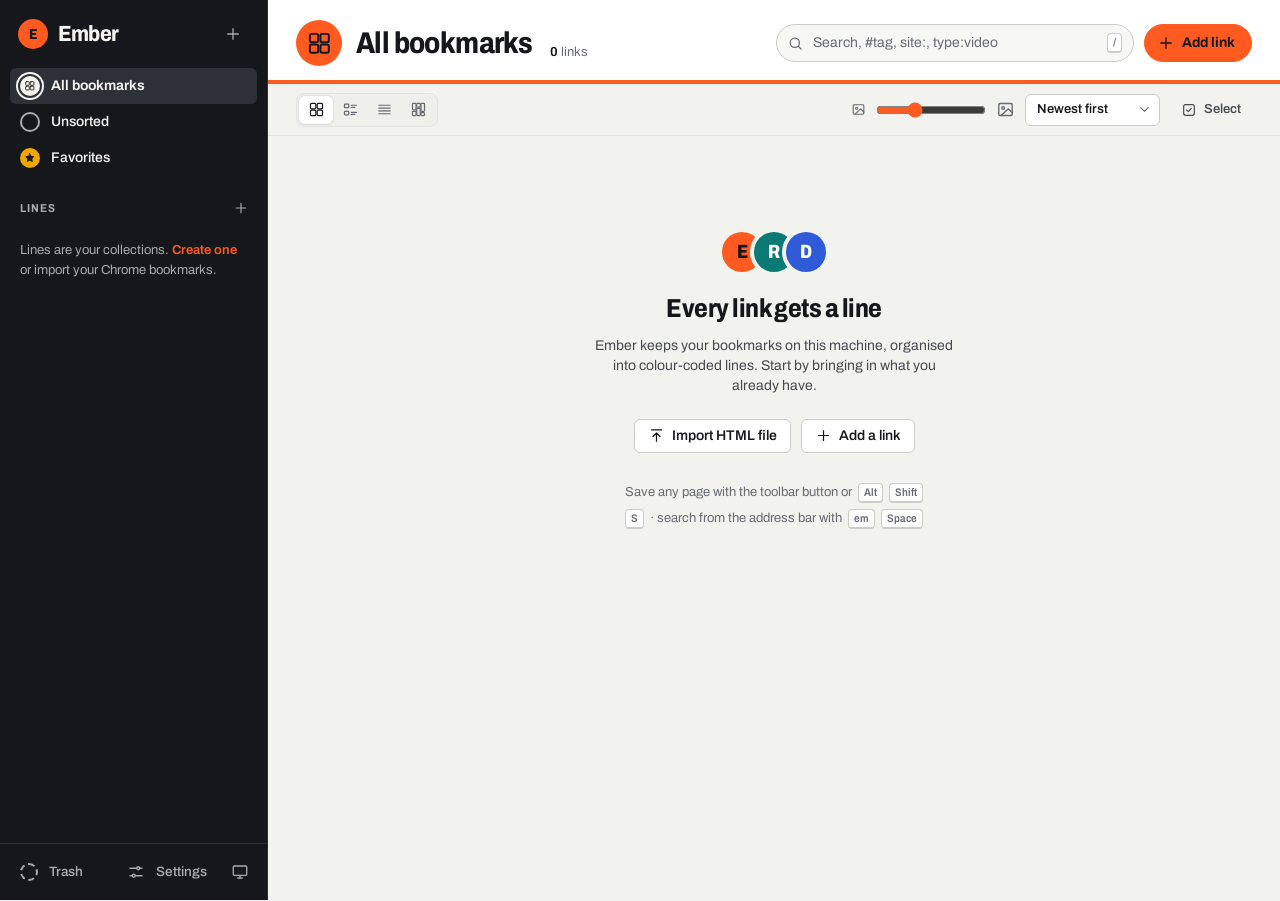
==== app.html @ 0b7a3309 "Ember: local-first bookmark manager for Chrome A Manifest V3 extension in the spirit of Raindrop, wi" ====
<!doctype html>
<html lang="en">
<head>
  <meta charset="utf-8">
  <meta name="viewport" content="width=device-width, initial-scale=1">
  <title>Ember</title>
  <link rel="icon" href="icons/icon32.png">
  <link rel="preload" href="fonts/archivo-wdth.woff2" as="font" type="font/woff2" crossorigin>
  <link rel="stylesheet" href="css/base.css">
  <link rel="stylesheet" href="css/app.css">
  <script src="js/theme-boot.js"></script>
</head>
<body>
  <div class="app">
    <nav class="band" id="band" aria-label="Library"></nav>
    <main class="work">
      <header class="station" id="station"></header>
      <div class="subbar" id="subbar"></div>
      <div class="content" id="content" tabindex="-1"></div>
    </main>
  </div>

  <div class="scrim" id="scrim"></div>
  <aside class="drawer" id="drawer" role="dialog" aria-modal="true" aria-label="Edit link" aria-hidden="true"></aside>
  <div class="bulk" id="bulk" role="toolbar" aria-label="Selection actions"></div>
  <div class="toasts" id="toasts" aria-live="polite"></div>
  <div class="sr" id="announce" role="status" aria-live="polite"></div>
  <input type="file" id="file-html" accept=".html,.htm,text/html" hidden>
  <input type="file" id="file-json" accept=".json,application/json" hidden>

  <script type="module" src="js/app.js"></script>
</body>
</html>
---- css/base.css ----
/* Ember — shared tokens and components (manager + popup). */

@font-face {
  font-family: 'Archivo';
  src: url('../fonts/archivo-wdth.woff2') format('woff2');
  font-weight: 100 900;
  font-stretch: 62% 125%;
  font-display: block;
}

:root {
  color-scheme: light;
  --font: 'Archivo', 'Segoe UI Variable Text', 'Segoe UI', system-ui, sans-serif;

  --ink: #16171a;
  --ink-2: #474a51;
  --ink-3: #686b73;
  --ground: #f2f2ef;
  --surface: #ffffff;
  --surface-2: #f7f7f5;
  --hover: #efefeb;
  --rule: #e3e3df;
  --rule-strong: #cdcdc7;

  /* the signage band */
  --band: #16171a;
  --band-ink: #f4f3ef;
  --band-ink-2: #a8aab0;
  --band-rule: #2b2d32;
  --band-hover: #222429;
  --band-active: #2e3037;

  --ember: #ff5a1f;
  --ember-ink: #16171a;
  --ember-text: #c23c0b;
  --ember-soft: rgba(255, 90, 31, 0.13);
  --ember-hover: #ff6f3a;
  --fav: #f0a800;
  --warn-ink: #8a5a00;
  --warn-soft: rgba(240, 168, 0, 0.17);
  --band-raised: #3a3d45;
  --band-danger: #ff8a8a;
  --band-ok: #6fd18a;
  --on-color-rule: rgba(0, 0, 0, 0.12);
  /* overlays: alpha layers over photos, covers or the page */
  --band-selection: rgba(255, 90, 31, 0.4);
  --ember-ink-soft: rgba(22, 23, 26, 0.7);
  --tile: rgba(255, 255, 255, 0.94);
  --cover-veil: rgba(22, 23, 26, 0.35);
  --cover-edge: rgba(255, 255, 255, 0.95);
  --knob: #ffffff;
  --scrim: rgba(15, 16, 18, 0.18);
  --match-underline: rgba(255, 90, 31, 0.45);
  --shimmer: rgba(127, 127, 127, 0.14);
  --danger: #c4282f;
  --danger-soft: rgba(196, 40, 47, 0.1);

  --shadow-1: 0 1px 2px rgba(22, 23, 26, 0.06);
  --shadow-2: 0 8px 18px -6px rgba(22, 23, 26, 0.16), 0 2px 4px rgba(22, 23, 26, 0.06);
  --shadow-3: 0 24px 48px -16px rgba(22, 23, 26, 0.32), 0 4px 12px rgba(22, 23, 26, 0.08);

  --r-1: 6px;
  --r-2: 10px;
  --r-inner: calc(var(--r-2) - 1px); /* inside a 1px-bordered card */
  --ease: cubic-bezier(0.16, 1, 0.3, 1);
}

:root[data-theme='dark'] {
  color-scheme: dark;
  --ink: #ecebe7;
  --ink-2: #c0c2c7;
  --ink-3: #9a9da5;
  --ground: #0f1012;
  --surface: #18191c;
  --surface-2: #1d1f23;
  --hover: #24262b;
  --rule: #2a2c31;
  --rule-strong: #3b3e45;
  --band: #08090a;
  --band-rule: #1e2024;
  --band-hover: #16171a;
  --band-active: #1f2125;
  --ember-text: #ff7d4a;
  --warn-ink: #f5c34d;
  --warn-soft: rgba(240, 168, 0, 0.14);
  --scrim: rgba(0, 0, 0, 0.45);
  --ember-soft: rgba(255, 90, 31, 0.18);
  --danger: #ff6b6b;
  --danger-soft: rgba(255, 107, 107, 0.12);
  --shadow-1: 0 1px 2px rgba(0, 0, 0, 0.4);
  --shadow-2: 0 10px 22px -8px rgba(0, 0, 0, 0.6), 0 2px 4px rgba(0, 0, 0, 0.3);
  --shadow-3: 0 28px 56px -16px rgba(0, 0, 0, 0.75), 0 4px 12px rgba(0, 0, 0, 0.4);
}

*, *::before, *::after { box-sizing: border-box; }
html { -webkit-text-size-adjust: 100%; }
body {
  margin: 0;
  font-family: var(--font);
  font-size: 0.875rem;
  line-height: 1.45;
  color: var(--ink);
  background: var(--ground);
  -webkit-font-smoothing: antialiased;
  font-optical-sizing: auto;
}
::selection { background: var(--ember-soft); color: inherit; }
input, textarea, select, button { font: inherit; color: inherit; caret-color: var(--ember); }
button { cursor: pointer; }
a { color: inherit; text-decoration: none; }
img { display: block; max-width: 100%; }
[hidden] { display: none !important; }
:focus { outline: none; }
:focus-visible { outline: 2px solid var(--ember); outline-offset: 2px; border-radius: var(--r-1); }
.tnum { font-variant-numeric: tabular-nums; }
.sign { font-stretch: 87.5%; font-weight: 700; letter-spacing: -0.012em; }
.sr { position: absolute; width: 1px; height: 1px; overflow: hidden; clip: rect(0 0 0 0); white-space: nowrap; }
.ic { flex: none; display: block; }

* { scrollbar-width: thin; scrollbar-color: var(--rule-strong) transparent; }

/* ---------- line bullets ---------- */
.bullet {
  --bs: 22px;
  --c: var(--ember);
  --bi: #16171a;
  flex: none;
  width: var(--bs);
  height: var(--bs);
  border-radius: 50%;
  background: var(--c);
  color: var(--bi);
  display: inline-grid;
  place-items: center;
  font-weight: 800;
  font-stretch: 82%;
  font-size: calc(var(--bs) * 0.48);
  line-height: 1;
  letter-spacing: -0.02em;
  user-select: none;
}
.bullet .ic { width: 58%; height: 58%; }
.bullet.ring { background: transparent; box-shadow: inset 0 0 0 2px var(--c); }
.bullet.dashed { background: transparent; border: 2px dashed var(--c); }
.bullet.two { font-size: calc(var(--bs) * 0.4); }

/* ---------- buttons ---------- */
.btn {
  display: inline-flex;
  align-items: center;
  justify-content: center;
  gap: 7px;
  min-height: 34px;
  padding: 0 13px;
  border-radius: var(--r-1);
  border: 1px solid var(--rule-strong);
  background: var(--surface);
  color: var(--ink);
  font-weight: 560;
  white-space: nowrap;
  transition: background 0.15s, border-color 0.15s, color 0.15s, transform 0.15s var(--ease);
}
.btn:hover { background: var(--hover); }
.btn:active { transform: translateY(1px); }
.btn:disabled { opacity: 0.45; pointer-events: none; }
.btn.primary { background: var(--ember); border-color: var(--ember); color: var(--ember-ink); font-weight: 680; }
.btn.primary:hover { background: var(--ember-hover); }
.btn.ghost { background: transparent; border-color: transparent; color: var(--ink-2); }
.btn.ghost:hover { background: var(--hover); color: var(--ink); }
.btn.danger { color: var(--danger); }
.btn.danger:hover { background: var(--danger-soft); border-color: var(--danger); }
.btn.sm { min-height: 28px; padding: 0 10px; font-size: 0.8125rem; }
.icon-btn {
  display: inline-grid;
  place-items: center;
  width: 32px;
  height: 32px;
  border: 0;
  border-radius: var(--r-1);
  background: transparent;
  color: var(--ink-2);
  transition: background 0.15s, color 0.15s;
}
.icon-btn:hover { background: var(--hover); color: var(--ink); }
.icon-btn.sm { width: 26px; height: 26px; }
kbd {
  font: 600 0.6875rem/1 var(--font);
  font-stretch: 87.5%;
  padding: 3px 5px;
  border-radius: 4px;
  border: 1px solid var(--rule-strong);
  border-bottom-width: 2px;
  color: var(--ink-3);
  background: var(--surface);
}

/* ---------- fields ---------- */
.field { display: grid; gap: 6px; }
.field > label, .label {
  font-size: 0.75rem;
  font-weight: 650;
  font-stretch: 87.5%;
  letter-spacing: 0.02em;
  color: var(--ink-3);
}
.input, .textarea {
  width: 100%;
  border: 1px solid var(--rule-strong);
  background: var(--surface);
  border-radius: var(--r-1);
  padding: 8px 10px;
  transition: border-color 0.15s, box-shadow 0.15s;
}
.input { min-height: 36px; }
.textarea { resize: vertical; min-height: 64px; line-height: 1.5; }
.input:hover, .textarea:hover { border-color: var(--ink-3); }
.input:focus, .textarea:focus { border-color: var(--ember); box-shadow: 0 0 0 3px var(--ember-soft); }
.input::placeholder, .textarea::placeholder { color: var(--ink-3); opacity: 1; }

/* ---------- picker button (line select) ---------- */
.picker {
  display: flex;
  align-items: center;
  gap: 9px;
  width: 100%;
  min-height: 36px;
  padding: 0 10px 0 8px;
  border: 1px solid var(--rule-strong);
  border-radius: var(--r-1);
  background: var(--surface);
  text-align: left;
}
.picker:hover { border-color: var(--ink-3); }
.picker .name { flex: 1; min-width: 0; overflow: hidden; text-overflow: ellipsis; white-space: nowrap; font-weight: 560; }
.picker .ic { color: var(--ink-3); }

/* ---------- tag input ---------- */
.tags-input {
  display: flex;
  flex-wrap: wrap;
  gap: 5px;
  align-items: center;
  min-height: 36px;
  padding: 4px 6px;
  border: 1px solid var(--rule-strong);
  border-radius: var(--r-1);
  background: var(--surface);
  cursor: text;
}
.tags-input:focus-within { border-color: var(--ember); box-shadow: 0 0 0 3px var(--ember-soft); }
.tags-input input { flex: 1; min-width: 80px; border: 0; background: transparent; padding: 4px; height: 26px; }
.chip {
  display: inline-flex;
  align-items: center;
  gap: 3px;
  min-height: 24px;
  padding: 0 4px 0 8px;
  border-radius: 999px;
  background: var(--hover);
  color: var(--ink-2);
  font-size: 0.78125rem;
  font-weight: 560;
}
.chip button { border: 0; background: none; padding: 2px; border-radius: 50%; color: var(--ink-3); display: grid; }
.chip button:hover { color: var(--ink); background: var(--rule); }

/* ---------- menus / popovers ---------- */
.menu {
  position: fixed;
  z-index: 60;
  min-width: 220px;
  max-width: 320px;
  max-height: min(420px, 70vh);
  overflow: auto;
  padding: 6px;
  background: var(--surface);
  border: 1px solid var(--rule);
  border-radius: var(--r-2);
  box-shadow: var(--shadow-3);
  animation: pop 0.16s var(--ease);
}
@keyframes pop { from { opacity: 0; transform: translateY(-4px) scale(0.98); } }
.menu-item {
  display: flex;
  align-items: center;
  gap: 10px;
  width: 100%;
  min-height: 34px;
  padding: 6px 9px;
  border: 0;
  border-radius: var(--r-1);
  background: none;
  text-align: left;
  color: var(--ink);
}
.menu-item:hover, .menu-item.active { background: var(--hover); }
.menu-item .ic { color: var(--ink-3); }
.menu-item.danger { color: var(--danger); }
.menu-item.danger .ic { color: currentColor; }
.menu-item .check { margin-left: auto; color: var(--ember-text); }
.menu-sep { height: 1px; margin: 5px 4px; background: var(--rule); }
.menu-search { margin: 2px 2px 6px; width: calc(100% - 4px); }
.menu-empty { padding: 10px; color: var(--ink-3); font-size: 0.8125rem; }
.swatches { display: grid; grid-template-columns: repeat(6, 1fr); gap: 6px; padding: 6px 8px 8px; }
.swatch { width: 26px; height: 26px; border-radius: 50%; border: 0; background: var(--c); box-shadow: inset 0 0 0 1px var(--on-color-rule); }
.swatch[aria-checked='true'] { box-shadow: 0 0 0 2px var(--surface), 0 0 0 4px var(--c); }

@keyframes fade-in { from { opacity: 0; } }
/* Reduced motion: nothing slides, scales or sweeps; state changes still fade so they stay noticeable. */
@media (prefers-reduced-motion: reduce) {
  .menu { animation-name: fade-in; }
  .btn:active { transform: none; }
}
---- css/app.css ----
/* Ember manager layout. */

html, body { height: 100%; }
body { overflow: hidden; }
.app {
  display: grid;
  grid-template-columns: 268px minmax(0, 1fr);
  height: 100vh;
}

/* ================= signage band (sidebar) ================= */
.band {
  background: var(--band);
  color: var(--band-ink);
  display: flex;
  flex-direction: column;
  min-height: 0;
  border-right: 1px solid var(--band-rule);
  --c-text: var(--band-ink);
}
.band ::selection { background: var(--band-selection); }
.band * { scrollbar-color: var(--band-raised) transparent; }
.brand {
  display: flex;
  align-items: center;
  gap: 10px;
  padding: 18px 18px 14px;
}
.brand .bullet { --bs: 30px; }
.brand-name { font-size: 1.375rem; line-height: 1; font-stretch: 87.5%; font-weight: 760; letter-spacing: -0.02em; }
.brand .icon-btn { margin-left: auto; color: var(--band-ink-2); }
.brand .icon-btn:hover { background: var(--band-hover); color: var(--band-ink); }

.band-scroll { flex: 1; min-height: 0; overflow-y: auto; padding: 4px 10px 16px; }
.band-section { margin-top: 18px; }
.band-head {
  display: flex;
  align-items: center;
  justify-content: space-between;
  height: 28px;
  padding: 0 4px 0 10px;
  margin-bottom: 2px;
  font-size: 0.71875rem;
  font-weight: 700;
  font-stretch: 87.5%;
  letter-spacing: 0.08em;
  text-transform: uppercase;
  color: var(--band-ink-2);
  border-radius: var(--r-1);
}
.band-head .icon-btn { color: var(--band-ink-2); width: 26px; height: 26px; }
.band-head .icon-btn:hover { background: var(--band-hover); color: var(--band-ink); }
.band-head.drop-into { background: var(--band-active); box-shadow: inset 0 0 0 1px var(--ember); }

.stop {
  position: relative;
  display: flex;
  align-items: center;
  gap: 11px;
  width: 100%;
  min-height: 36px;
  padding: 0 10px;
  border: 0;
  border-radius: var(--r-1);
  background: transparent;
  color: var(--band-ink);
  text-align: left;
  font-size: 0.875rem;
  font-weight: 540;
  transition: background 0.12s;
}
.stop:hover { background: var(--band-hover); }
.stop[aria-current='page'], .stop[data-current] { background: var(--band-active); font-weight: 650; }
/* line rows: the link fills the row; the expand and options buttons sit above it */
.stop-link { display: flex; align-items: center; gap: 11px; flex: 1; min-width: 0; color: inherit; }
.stop-link::after { content: ''; position: absolute; inset: 0; border-radius: inherit; }
.stop-link:focus-visible { outline: none; }
.line-stop:has(.stop-link:focus-visible) { outline: 2px solid var(--ember); outline-offset: -2px; }
.line-stop .twisty, .line-stop .more, .line-stop .count { position: relative; z-index: 1; }
.stop[aria-current='page'] > .bullet, .stop[data-current] .stop-link > .bullet { box-shadow: 0 0 0 2px var(--band-active), 0 0 0 4px var(--c, var(--ember)); }
.stop .bullet { --bs: 20px; }
.stop .stop-name { flex: 1; min-width: 0; overflow: hidden; text-overflow: ellipsis; white-space: nowrap; }
.stop .count { color: var(--band-ink-2); font-size: 0.78125rem; font-variant-numeric: tabular-nums; }
.stop.drop-into { background: var(--band-active); box-shadow: inset 0 0 0 1px var(--c, var(--ember)); }
.stop.drop-before::after, .stop.drop-after::after {
  content: '';
  position: absolute;
  left: 8px;
  right: 8px;
  height: 2px;
  background: var(--ember);
  border-radius: 2px;
}
.stop.drop-before::after { top: -1px; }
.stop.drop-after::after { bottom: -1px; }

/* the line tree: children hang off a stem in the parent's colour */
.line-node { position: relative; }
.line-children { position: relative; margin-left: 20px; }
.line-children::before {
  content: '';
  position: absolute;
  left: 0;
  top: -6px;
  bottom: 18px;
  width: 3px;
  border-radius: 2px;
  background: var(--stem);
  opacity: 0.85;
}
.line-children > .line-node > .stop { padding-left: 14px; }
.line-children > .line-node > .stop::after {
  content: '';
  position: absolute;
  left: 0;
  top: 17px;
  width: 11px;
  height: 3px;
  background: var(--stem);
  opacity: 0.85;
}
.line-children > .line-node > .stop.drop-before::after,
.line-children > .line-node > .stop.drop-after::after { left: 8px; width: auto; height: 2px; opacity: 1; background: var(--ember); }
.line-children > .line-node > .stop.drop-before::after { top: -1px; }
.line-children > .line-node > .stop.drop-after::after { top: auto; bottom: -1px; }
.stop .twisty {
  display: grid;
  place-items: center;
  flex: none;
  width: 18px;
  height: 18px;
  padding: 0;
  border: 0;
  background: none;
  margin-left: -4px;
  border-radius: 4px;
  color: var(--band-ink-2);
  transition: transform 0.15s var(--ease);
}
.stop .twisty:hover { color: var(--band-ink); background: var(--band-rule); }
.stop .twisty.open { transform: rotate(90deg); }
.stop .twisty.none { visibility: hidden; }
.stop .more {
  position: absolute;
  right: 6px;
  top: 50%;
  z-index: 1;
  display: grid;
  place-items: center;
  width: 26px;
  height: 26px;
  padding: 0;
  border: 0;
  border-radius: 4px;
  background: none;
  color: var(--band-ink-2);
  opacity: 0;
  transform: translateY(-50%);
}
.stop:hover .more, .stop:focus-within .more { opacity: 1; }
.stop:hover .count, .stop:focus-within .count { visibility: hidden; }
.stop .more:focus-visible { outline: 2px solid var(--ember); outline-offset: 0; }
.stop .more:hover { background: var(--band-rule); color: var(--band-ink); }
.stop input.rename {
  flex: 1;
  min-width: 0;
  height: 26px;
  padding: 0 6px;
  border: 1px solid var(--ember);
  border-radius: 4px;
  background: var(--band);
  color: var(--band-ink);
}
.band-empty { padding: 6px 10px 2px; color: var(--band-ink-2); font-size: 0.8125rem; line-height: 1.5; }
.band-empty button { border: 0; background: none; padding: 0; color: var(--ember); font-weight: 600; }

.tag-cloud { display: flex; flex-wrap: wrap; gap: 4px; padding: 2px 6px; }
.tag-pill {
  display: inline-flex;
  align-items: baseline;
  gap: 5px;
  min-height: 26px;
  padding: 0 9px;
  align-items: center;
  border: 0;
  border-radius: 999px;
  background: var(--band-hover);
  color: var(--band-ink);
  font-size: 0.78125rem;
  font-weight: 540;
}
.tag-pill:hover { background: var(--band-active); }
.tag-pill[aria-current='page'] { background: var(--ember); color: var(--ember-ink); }
.tag-pill .n { color: var(--band-ink-2); font-size: 0.6875rem; font-variant-numeric: tabular-nums; }
.tag-pill[aria-current='page'] .n { color: var(--ember-ink-soft); }
.tag-more { border: 0; background: none; color: var(--band-ink-2); font-size: 0.78125rem; padding: 4px 10px; }
.tag-more:hover { color: var(--band-ink); }

.band-foot { display: flex; gap: 2px; padding: 10px; border-top: 1px solid var(--band-rule); }
.band-foot .stop { height: 34px; font-size: 0.84375rem; color: var(--band-ink-2); }
.band-foot .stop:hover { color: var(--band-ink); }
.band-foot .stop[aria-current='page'] { color: var(--band-ink); }
.band-foot .theme-btn { flex: none; width: 34px; justify-content: center; padding: 0; }

/* ================= work area ================= */
.work { display: flex; flex-direction: column; min-width: 0; min-height: 0; position: relative; }

.station {
  --c: var(--ember);
  position: relative;
  display: flex;
  align-items: center;
  gap: 20px;
  padding: 20px 28px 18px;
  background: var(--surface);
}
.station::after {
  content: '';
  position: absolute;
  left: 0;
  right: 0;
  bottom: 0;
  height: 4px;
  background: var(--c);
}
.station.arrive::after { animation: sweep 0.6s var(--ease); transform-origin: left center; }
@keyframes sweep { from { transform: scaleX(0); } }
.station-id { display: flex; align-items: center; gap: 14px; min-width: 0; flex: 1; }
.station-id > .bullet { --bs: 46px; }
.station-text { min-width: 0; }
.station-path {
  display: flex;
  align-items: center;
  gap: 4px;
  min-height: 18px;
  font-size: 0.78125rem;
  color: var(--ink-3);
  white-space: nowrap;
  overflow: hidden;
}
.station-path button { display: inline-flex; align-items: center; gap: 5px; border: 0; background: none; padding: 0; color: inherit; font-weight: 600; }
.station-path .bullet { --bs: 14px; }
.station-path button:hover { color: var(--ink); text-decoration: underline; text-underline-offset: 3px; }
.station-path .ic { opacity: 0.6; }
.station-name {
  margin: 1px 0 0;
  font-size: 1.875rem;
  line-height: 1.08;
  font-weight: 760;
  font-stretch: 85%;
  letter-spacing: -0.02em;
  white-space: nowrap;
  overflow: hidden;
  text-overflow: ellipsis;
}
.station-count { margin-left: 4px; align-self: flex-end; padding-bottom: 4px; color: var(--ink-3); font-size: 0.8125rem; white-space: nowrap; }
.station-count b { color: var(--ink); font-weight: 650; }
.station-tools { display: flex; align-items: center; gap: 10px; flex: none; }
.menu-toggle { display: none; }

.search {
  position: relative;
  display: flex;
  align-items: center;
  width: clamp(220px, 28vw, 380px);
}
.search .ic { position: absolute; left: 11px; color: var(--ink-3); pointer-events: none; }
.search input {
  width: 100%;
  min-height: 38px;
  padding: 0 64px 0 36px;
  border: 1px solid var(--rule-strong);
  border-radius: 999px;
  background: var(--surface-2);
  transition: border-color 0.15s, box-shadow 0.15s, background 0.15s;
}
.search input:hover { border-color: var(--ink-3); }
.search input:focus { background: var(--surface); border-color: var(--ember); box-shadow: 0 0 0 3px var(--ember-soft); }
.search input::placeholder { color: var(--ink-3); }
.search kbd { position: absolute; right: 12px; pointer-events: none; }
.search .clear { position: absolute; right: 6px; }
.search input::-webkit-search-cancel-button { display: none; }
.station-tools .btn.primary { min-height: 38px; padding: 0 16px 0 12px; border-radius: 999px; }

.subbar {
  display: flex;
  align-items: center;
  gap: 10px;
  min-height: 52px;
  padding: 8px 28px;
  border-bottom: 1px solid var(--rule);
  background: var(--ground);
  flex-wrap: wrap;
}
.subbar .spacer { flex: 1; }
.seg {
  display: inline-flex;
  padding: 2px;
  border-radius: 8px;
  background: var(--hover);
  border: 1px solid var(--rule);
}
.seg button {
  display: inline-flex;
  align-items: center;
  gap: 6px;
  min-height: 28px;
  padding: 0 10px;
  border: 0;
  border-radius: 6px;
  background: transparent;
  color: var(--ink-3);
  font-size: 0.8125rem;
  font-weight: 560;
}
.seg button:hover { color: var(--ink); }
.seg[aria-label='View'] button { width: 34px; padding: 0; justify-content: center; }
.seg button[aria-pressed='true'] { background: var(--surface); color: var(--ink); box-shadow: var(--shadow-1), 0 0 0 1px var(--rule); }
.select-wrap { position: relative; display: inline-flex; align-items: center; }
.select-wrap select {
  appearance: none;
  min-height: 32px;
  padding: 0 30px 0 11px;
  border: 1px solid var(--rule-strong);
  border-radius: var(--r-1);
  background: var(--surface);
  font-size: 0.8125rem;
  font-weight: 560;
}
.select-wrap select:hover { border-color: var(--ink-3); }
.select-wrap .ic { position: absolute; right: 8px; pointer-events: none; color: var(--ink-3); }
.size-ctl { display: inline-flex; align-items: center; gap: 8px; color: var(--ink-3); }
.size-ctl input[type='range'] { width: 110px; accent-color: var(--ember); }
.filter-chips { display: flex; gap: 6px; flex-wrap: wrap; }
.fchip {
  display: inline-flex;
  align-items: center;
  gap: 6px;
  min-height: 28px;
  padding: 0 6px 0 10px;
  border: 1px solid var(--rule-strong);
  border-radius: 999px;
  background: var(--surface);
  font-size: 0.78125rem;
  font-weight: 560;
}
.fchip button { border: 0; background: none; display: grid; padding: 2px; border-radius: 50%; color: var(--ink-3); }
.fchip button:hover { background: var(--hover); color: var(--ink); }
.type-filter button .n { color: var(--ink-3); font-variant-numeric: tabular-nums; font-size: 0.75rem; }

.content { flex: 1; min-height: 0; overflow-y: auto; padding: 24px 28px 120px; scroll-padding-top: 20px; }

/* ================= bookmarks: cards ================= */
.grid { --card-w: 260px; }
.grid.cards { display: grid; grid-template-columns: repeat(auto-fill, minmax(var(--card-w), 1fr)); gap: 22px 18px; align-items: start; }
.card {
  --c: var(--ember);
  position: relative;
  display: flex;
  flex-direction: column;
  background: var(--surface);
  border: 1px solid var(--rule);
  border-radius: var(--r-2);
  box-shadow: var(--shadow-1);
  transition: box-shadow 0.2s var(--ease), transform 0.2s var(--ease), border-color 0.2s;
  content-visibility: auto;
  contain-intrinsic-size: auto 300px;
}
.card:hover { box-shadow: var(--shadow-2); transform: translateY(-2px); border-color: var(--rule-strong); }
.card:focus-within { border-color: var(--rule-strong); }
.card.selected { border-color: var(--ember); box-shadow: 0 0 0 2px var(--ember), var(--shadow-2); }
.card.dragging { opacity: 0.4; }
.cover {
  position: relative;
  aspect-ratio: 16 / 10;
  overflow: hidden;
  border-radius: var(--r-inner) var(--r-inner) 0 0;
  background: var(--surface-2);
}
.cover > img { width: 100%; height: 100%; object-fit: cover; object-position: top center; }
.cover .ph, .ph {
  position: absolute;
  inset: 0;
  display: flex;
  flex-direction: column;
  justify-content: flex-end;
  gap: 10px;
  padding: 14px 16px;
  background: var(--pc);
  color: var(--pi);
}
.ph .fav-tile {
  width: 40px;
  height: 40px;
  border-radius: var(--r-2);
  background: var(--tile);
  display: grid;
  place-items: center;
  box-shadow: var(--shadow-2);
  color: var(--band);
  font-weight: 800;
  font-stretch: 85%;
  font-size: 1.125rem;
}
.ph .fav-tile img { width: 24px; height: 24px; }
.grid .card .on-line { --bs: clamp(18px, calc(var(--card-w) * 0.092), 32px); }
.grid .ph .fav-tile { width: clamp(30px, calc(var(--card-w) * 0.15), 56px); height: clamp(30px, calc(var(--card-w) * 0.15), 56px); font-size: clamp(0.875rem, calc(var(--card-w) * 0.07), 1.625rem); }
.grid .ph .ph-host { font-size: clamp(0.875rem, calc(var(--card-w) * 0.073), 1.75rem); }
.ph .ph-host { font-size: 1.125rem; line-height: 1.1; font-weight: 760; font-stretch: 80%; letter-spacing: -0.01em; overflow-wrap: anywhere; }
.cover-wrap { position: relative; flex: none; }
.card .on-line {
  position: absolute;
  left: 13px;
  bottom: 0;
  z-index: 2;
  transform: translateY(50%);
  box-shadow: 0 0 0 3px var(--surface);
  pointer-events: none;
}
.card .on-line.ring { background: var(--surface); box-shadow: inset 0 0 0 2px var(--c), 0 0 0 3px var(--surface); }
.card .hl-bullet { display: none; }
.card-body { display: flex; flex-direction: column; gap: 6px; padding: 18px 15px 13px; min-width: 0; }
.card-title {
  font-weight: 650;
  font-size: 0.90625rem;
  line-height: 1.32;
  color: var(--ink);
  display: -webkit-box;
  -webkit-line-clamp: 2;
  -webkit-box-orient: vertical;
  overflow: hidden;
  overflow-wrap: anywhere;
}
.card-title::after { content: ''; position: absolute; inset: 0; z-index: 1; border-radius: inherit; }
.card-excerpt {
  margin: 0;
  color: var(--ink-2);
  font-size: 0.8125rem;
  line-height: 1.45;
  display: -webkit-box;
  -webkit-line-clamp: 2;
  -webkit-box-orient: vertical;
  overflow: hidden;
}
.card-note {
  display: flex;
  gap: 6px;
  margin: 2px 0 0;
  padding: 7px 9px;
  border-radius: var(--r-1);
  background: var(--surface-2);
  color: var(--ink-2);
  font-size: 0.78125rem;
  line-height: 1.4;
}
.card-note .ic { margin-top: 1px; color: var(--ink-3); }
.card-note span { display: -webkit-box; -webkit-line-clamp: 3; -webkit-box-orient: vertical; overflow: hidden; }
.meta {
  display: flex;
  align-items: center;
  gap: 6px;
  min-width: 0;
  color: var(--ink-3);
  font-size: 0.78125rem;
}
.meta .fav { width: 16px; height: 16px; border-radius: 4px; flex: none; }
.meta .fav-fallback { width: 16px; height: 16px; border-radius: 4px; background: var(--rule); color: var(--ink-2); display: grid; place-items: center; font-size: 0.625rem; font-weight: 800; flex: none; }
.meta .host { overflow: hidden; text-overflow: ellipsis; white-space: nowrap; }
.meta .dot { opacity: 0.6; }
.meta .when { white-space: nowrap; font-variant-numeric: tabular-nums; }
.meta .fav-star { color: var(--fav); margin-left: auto; }
.tags { display: flex; flex-wrap: wrap; gap: 4px 8px; position: relative; z-index: 2; }
.tag {
  border: 0;
  background: none;
  padding: 0;
  color: var(--ink-2);
  font-size: 0.78125rem;
  font-weight: 560;
}
.tag .hash { color: var(--ink-3); margin-right: 1px; }
.tag:hover { text-decoration: underline; text-underline-offset: 3px; }

.card-actions {
  position: absolute;
  top: 8px;
  right: 8px;
  z-index: 3;
  display: flex;
  gap: 2px;
  padding: 3px;
  border-radius: var(--r-2);
  background: var(--surface);
  box-shadow: var(--shadow-2);
  opacity: 0;
  transform: translateY(-3px);
  transition: opacity 0.15s, transform 0.2s var(--ease);
}
.card:hover .card-actions, .card:focus-within .card-actions { opacity: 1; transform: none; }
.card-actions .icon-btn { width: 30px; height: 30px; }
.card-actions .icon-btn.on { color: var(--fav); }
.card-actions .icon-btn.danger:hover { color: var(--danger); background: var(--danger-soft); }
.check {
  position: absolute;
  top: 10px;
  left: 10px;
  z-index: 3;
  width: 24px;
  height: 24px;
  display: grid;
  place-items: center;
  border-radius: var(--r-1);
  border: 1.5px solid var(--cover-edge);
  background: var(--cover-veil);
  color: transparent;
  opacity: 0;
  transition: opacity 0.15s, background 0.15s;
  backdrop-filter: blur(2px);
}
.card:hover .check, .card:focus-within .check, .selecting .check { opacity: 1; }
.card.selected .check { background: var(--ember); border-color: var(--ember); color: var(--ember-ink); }

/* moodboard: natural cover heights */
.grid.moodboard { columns: var(--card-w) auto; column-gap: 16px; }
.grid.moodboard .card { break-inside: avoid; margin-bottom: 16px; contain-intrinsic-size: auto 240px; }
.grid.moodboard .cover { aspect-ratio: auto; }
.grid.moodboard .cover > img { height: auto; }
.grid.moodboard .cover .ph { position: relative; aspect-ratio: 4 / 3; }
.grid.moodboard .card-body { padding: 10px 12px 11px; gap: 4px; }
.grid.moodboard .card-title { font-size: 0.84375rem; }
.grid.moodboard .card-body { padding-top: 15px; }

/* list */
.grid.list { display: flex; flex-direction: column; gap: 10px; }
.grid.list .card { flex-direction: row; align-items: stretch; contain-intrinsic-size: auto 118px; }
.grid.list .card:hover { transform: none; }
.grid.list .cover { width: 100%; flex: none; aspect-ratio: 16 / 10; border-radius: var(--r-inner) 0 0 var(--r-inner); align-self: flex-start; margin: 0; }
.grid.list .ph { padding: 10px 12px; gap: 6px; }
.grid.list .ph .fav-tile { width: 30px; height: 30px; border-radius: 6px; font-size: 0.875rem; }
.grid.list .ph .fav-tile img { width: 18px; height: 18px; }
.grid.list .ph .ph-host { font-size: 0.875rem; }
.grid.list .card-body { flex: 1; padding: 12px 16px; gap: 5px; }
.grid.list .card-title { -webkit-line-clamp: 1; font-size: 0.9375rem; }
.grid.list .cover-wrap { width: 172px; align-self: flex-start; }
.grid.list .card .on-line { left: auto; right: 0; bottom: 50%; transform: translate(50%, 50%); --bs: 22px; }
.grid.list .card-body { padding-left: 24px; }
.grid.list .card-actions { top: 50%; transform: translateY(-50%); right: 12px; }
.grid.list .card:hover .card-actions { transform: translateY(-50%); }
.grid.list .meta { gap: 7px; }

/* headlines: dense rows */
.grid.headlines {
  display: flex;
  flex-direction: column;
  background: var(--surface);
  border: 1px solid var(--rule);
  border-radius: var(--r-2);
  overflow: hidden;
}
.grid.headlines .card {
  flex-direction: row;
  align-items: center;
  gap: 12px;
  min-height: 46px;
  padding: 0 14px 0 46px;
  border: 0;
  border-bottom: 1px solid var(--rule);
  border-radius: 0;
  box-shadow: none;
  contain-intrinsic-size: auto 46px;
}
.grid.headlines .card:last-child { border-bottom: 0; }
.grid.headlines .card:hover { transform: none; box-shadow: none; background: var(--surface-2); }
.grid.headlines .card.selected { box-shadow: inset 0 0 0 2px var(--ember); }
.grid.headlines .cover-wrap, .grid.headlines .card-excerpt, .grid.headlines .card-snippet, .grid.headlines .card-note { display: none; }
.grid.headlines .card .hl-bullet { display: inline-grid; }
.grid.headlines .card-body { flex: 1; flex-direction: row; align-items: center; gap: 14px; padding: 0; min-width: 0; }
.grid.headlines .card-title { -webkit-line-clamp: 1; flex: 1; min-width: 0; font-weight: 560; font-size: 0.875rem; }
.grid.headlines .meta { flex: none; max-width: 40%; }
.grid.headlines .tags { flex: none; flex-wrap: nowrap; max-width: 28%; overflow: hidden; }
.grid.headlines .check { top: 50%; left: 12px; transform: translateY(-50%); border-color: var(--rule-strong); background: var(--surface); }
.grid.headlines .card.selected .check { border-color: var(--ember); background: var(--ember); }
.grid.headlines .card-actions { position: static; opacity: 0; transform: none; box-shadow: none; background: none; padding: 0; }
.grid.headlines .card:hover .card-actions, .grid.headlines .card:focus-within .card-actions { opacity: 1; }

.more-sentinel { height: 1px; }

/* section heading inside content (search across lines, duplicates) */
.group-head { display: flex; align-items: center; gap: 10px; margin: 6px 0 12px; font-size: 0.8125rem; color: var(--ink-3); }
.group-head .sign { font-size: 1.0625rem; color: var(--ink); }
.group + .group { margin-top: 30px; }

/* ================= empty states ================= */
.empty {
  max-width: 560px;
  margin: 8vh auto 0;
  text-align: center;
  display: flex;
  flex-direction: column;
  align-items: center;
  gap: 12px;
}
.empty .bullets { display: flex; gap: 0; margin-bottom: 10px; }
.empty .bullets .bullet { --bs: 40px; margin-left: -8px; box-shadow: 0 0 0 4px var(--ground); }
.empty .bullets .bullet:first-child { margin-left: 0; }
.empty h2 { margin: 0; font-size: 1.625rem; line-height: 1.15; font-stretch: 85%; font-weight: 760; letter-spacing: -0.02em; text-wrap: balance; }
.empty p { margin: 0; color: var(--ink-2); max-width: 46ch; text-wrap: pretty; }
.empty .actions { display: flex; gap: 10px; flex-wrap: wrap; justify-content: center; margin-top: 10px; }
.empty .hint { margin-top: 18px; font-size: 0.8125rem; color: var(--ink-3); display: flex; gap: 6px; align-items: center; flex-wrap: wrap; justify-content: center; }

/* ================= drawer ================= */
.drawer {
  position: fixed;
  top: 0;
  right: 0;
  bottom: 0;
  z-index: 48;
  width: min(440px, 100vw);
  display: flex;
  flex-direction: column;
  background: var(--surface);
  border-left: 1px solid var(--rule);
  box-shadow: var(--shadow-3);
  transform: translateX(104%);
  transition: transform 0.32s var(--ease);
  visibility: hidden;
}
.drawer.open { transform: none; visibility: visible; }
.drawer-head {
  --c: var(--ember);
  position: relative;
  display: flex;
  align-items: center;
  gap: 10px;
  padding: 14px 14px 14px 20px;
  border-bottom: 1px solid var(--rule);
}
.drawer-head h2 { margin: 0; flex: 1; font-size: 1.0625rem; font-stretch: 87.5%; font-weight: 720; }
.drawer-head .saved { font-size: 0.75rem; color: var(--ink-3); display: inline-flex; gap: 4px; align-items: center; opacity: 0; transition: opacity 0.3s; }
.drawer-head .saved.show { opacity: 1; }
.drawer-body { flex: 1; overflow-y: auto; padding: 18px 20px 24px; display: flex; flex-direction: column; gap: 16px; }
.drawer-body > * { flex-shrink: 0; }
.drawer-cover { position: relative; aspect-ratio: 16 / 10; border-radius: var(--r-2); overflow: hidden; background: var(--surface-2); border: 1px solid var(--rule); }
.drawer-cover img { width: 100%; height: 100%; object-fit: cover; object-position: top center; }
.drawer-cover .cover-tools { position: absolute; right: 8px; bottom: 8px; display: flex; gap: 6px; }
.drawer-cover .cover-tools .btn { background: var(--surface); box-shadow: var(--shadow-2); border-color: transparent; }
.title-input { font-size: 1.125rem; font-weight: 650; line-height: 1.3; min-height: 0; resize: none; overflow: hidden; }
.url-row { display: flex; gap: 6px; }
.url-row .input { flex: 1; color: var(--ink-2); font-size: 0.8125rem; }
.drawer-foot { display: flex; align-items: center; gap: 8px; padding: 12px 20px; border-top: 1px solid var(--rule); }
.drawer-foot .spacer { flex: 1; }
.drawer-meta { display: grid; grid-template-columns: auto 1fr; gap: 6px 16px; font-size: 0.78125rem; color: var(--ink-3); }
.drawer-meta dd { margin: 0; color: var(--ink-2); font-variant-numeric: tabular-nums; }
.toggle-row { display: flex; align-items: center; justify-content: space-between; }
.switch { position: relative; width: 38px; height: 22px; border-radius: 999px; border: 0; background: var(--rule-strong); transition: background 0.2s; }
.switch::after { content: ''; position: absolute; top: 3px; left: 3px; width: 16px; height: 16px; border-radius: 50%; background: var(--knob); box-shadow: var(--shadow-1); transition: transform 0.25s var(--ease); }
.switch[aria-checked='true'] { background: var(--ember); }
.switch[aria-checked='true']::after { transform: translateX(16px); }

.scrim { position: fixed; inset: 0; z-index: 45; background: var(--scrim); opacity: 0; pointer-events: none; transition: opacity 0.25s; }
.scrim.show { opacity: 1; pointer-events: auto; }

/* ================= bulk bar + toasts ================= */
.bulk {
  position: fixed;
  left: calc(268px + (100vw - 268px) / 2);
  bottom: 22px;
  z-index: 30;
  display: flex;
  align-items: center;
  gap: 4px;
  padding: 6px 6px 6px 16px;
  border-radius: 999px;
  background: var(--band);
  color: var(--band-ink);
  box-shadow: var(--shadow-3);
  transform: translate(-50%, calc(100% + 40px));
  visibility: hidden;
  transition: transform 0.35s var(--ease), visibility 0s 0.35s;
}
.bulk.show { transform: translate(-50%, 0); visibility: visible; transition: transform 0.35s var(--ease); }
.bulk .count { font-weight: 700; font-stretch: 87.5%; margin-right: 8px; white-space: nowrap; font-variant-numeric: tabular-nums; }
.bulk .btn { background: transparent; border-color: transparent; color: var(--band-ink); min-height: 34px; border-radius: 999px; }
.bulk .btn:hover { background: var(--band-active); }
.bulk .btn.danger { color: var(--band-danger); }
.bulk .sep { width: 1px; height: 20px; background: var(--band-rule); margin: 0 4px; }

.toasts { position: fixed; left: 50%; bottom: 84px; z-index: 70; display: flex; flex-direction: column; align-items: center; gap: 8px; transform: translateX(-50%); pointer-events: none; }
.toast {
  pointer-events: auto;
  display: flex;
  align-items: center;
  gap: 12px;
  min-height: 42px;
  padding: 6px 8px 6px 16px;
  border-radius: 999px;
  background: var(--band);
  color: var(--band-ink);
  box-shadow: var(--shadow-3);
  font-weight: 540;
  animation: toast-in 0.35s var(--ease);
}
.toast.out { opacity: 0; transform: translateY(8px); transition: 0.25s; }
.toast .bullet { --bs: 18px; }
.toast button { border: 0; border-radius: 999px; height: 30px; padding: 0 12px; background: var(--band-active); color: var(--ember); font-weight: 700; }
.toast button:hover { background: var(--band-raised); }
.toast.plain { padding-right: 16px; }
@keyframes toast-in { from { opacity: 0; transform: translateY(10px) scale(0.97); } }

/* ================= settings page ================= */
.settings { max-width: 780px; display: flex; flex-direction: column; gap: 34px; }
.settings section > h2 { margin: 0 0 4px; font-size: 1.125rem; font-stretch: 85%; font-weight: 740; letter-spacing: -0.01em; display: flex; align-items: center; gap: 10px; }
.settings section > h2 .bullet { --bs: 22px; }
.settings section > p { margin: 0 0 12px; color: var(--ink-2); max-width: 64ch; }
.rows { background: var(--surface); border: 1px solid var(--rule); border-radius: var(--r-2); }
.row { display: flex; align-items: center; gap: 18px; padding: 15px 18px; border-bottom: 1px solid var(--rule); }
.row:last-child { border-bottom: 0; }
.row .what { flex: 1; min-width: 0; }
.row .what b { display: block; font-weight: 640; }
.row .what span { color: var(--ink-3); font-size: 0.8125rem; }
.row .act { display: flex; gap: 8px; flex: none; align-items: center; }
.progress { height: 6px; border-radius: 999px; background: var(--hover); overflow: hidden; margin-top: 8px; }
.progress > i { display: block; height: 100%; width: 0; background: var(--ember); border-radius: inherit; transition: width 0.3s var(--ease); }
.keys { display: grid; grid-template-columns: repeat(auto-fill, minmax(230px, 1fr)); gap: 8px 24px; padding: 16px 18px; }
.keys div { display: flex; justify-content: space-between; gap: 10px; align-items: center; color: var(--ink-2); font-size: 0.8125rem; }
.keys kbd + kbd { margin-left: 3px; }

/* drag ghost */
.drag-ghost {
  position: fixed;
  top: -100px;
  left: -100px;
  display: inline-flex;
  align-items: center;
  gap: 8px;
  padding: 7px 12px 7px 8px;
  border-radius: 999px;
  background: var(--band);
  color: var(--band-ink);
  font-weight: 650;
  font-size: 0.8125rem;
}

/* ================= narrow screens ================= */
@media (max-width: 860px) {
  .app { grid-template-columns: minmax(0, 1fr); }
  .band {
    position: fixed;
    inset: 0 auto 0 0;
    width: 280px;
    z-index: 50;
    transform: translateX(-100%);
    transition: transform 0.3s var(--ease);
  }
  .band.open { transform: none; box-shadow: var(--shadow-3); }
  .menu-toggle { display: inline-grid; }
  .station { flex-wrap: wrap; padding: 14px 16px; gap: 12px; }
  .station-id > .bullet { --bs: 38px; }
  .station-name { font-size: 1.375rem; }
  .station-tools { width: 100%; }
  .search { flex: 1; width: auto; }
  .station-tools .btn.primary .lbl { display: none; }
  .station-tools .btn.primary { width: 38px; padding: 0; }
  .subbar { padding: 8px 16px; }
  .seg button .lbl { display: none; }
  .size-ctl { display: none; }
  .content { padding: 16px 16px 120px; }
  .grid.cards { --card-w: 150px !important; gap: 14px 12px; }
  .grid.list .cover-wrap { width: 112px; }
  .grid.list .card-excerpt { display: none; }
  .grid.headlines .tags, .grid.headlines .meta .when { display: none; }
  .bulk { left: 50%; max-width: calc(100vw - 24px); overflow-x: auto; }
  .bulk .btn .lbl { display: none; }
  .row { flex-wrap: wrap; }
}

@media (max-width: 860px) { .ph .ph-host { font-size: 0.875rem; } .ph .fav-tile { width: 32px; height: 32px; } }

:root[data-theme='dark'] .ph { filter: saturate(0.82) brightness(0.86); }

/* link health + full-text matches */
.health {
  display: inline-flex;
  align-items: center;
  gap: 3px;
  margin-left: auto;
  min-height: 20px;
  padding: 0 7px 0 5px;
  border-radius: 999px;
  font-size: 0.71875rem;
  font-weight: 650;
  font-stretch: 87.5%;
  white-space: nowrap;
  font-variant-numeric: tabular-nums;
}
.fav-star + .health { margin-left: 6px; }
.health.dead { color: var(--danger); background: var(--danger-soft); }
.health.warn { color: var(--warn-ink); background: var(--warn-soft); }
.health.moved { color: var(--ink-2); background: var(--hover); }
.card-snippet {
  margin: 0;
  color: var(--ink-2);
  font-size: 0.8125rem;
  line-height: 1.45;
  display: -webkit-box;
  -webkit-line-clamp: 3;
  -webkit-box-orient: vertical;
  overflow: hidden;
}
.card-snippet mark, .card-title mark { background: var(--ember-soft); color: var(--ink); border-radius: 4px; padding: 0 2px; box-shadow: inset 0 -2px 0 var(--match-underline); }

/* ---------- reduced motion ---------- */
@media (prefers-reduced-motion: reduce) {
  .card, .card:hover { transition: box-shadow 0.15s, border-color 0.15s; transform: none; }
  .card-actions, .card:hover .card-actions, .card:focus-within .card-actions { transform: none; }
  .grid.list .card-actions, .grid.list .card:hover .card-actions { transform: translateY(-50%); }
  .station.arrive::after { animation: fade-in 0.3s ease-out; }
  .stop .twisty { transition: none; }
  .switch::after { transition: none; }
  .drawer { transform: none; opacity: 0; transition: opacity 0.2s, visibility 0s 0.2s; }
  .drawer.open { opacity: 1; transition: opacity 0.2s; }
  .bulk { transform: translate(-50%, 0); opacity: 0; transition: opacity 0.2s, visibility 0s 0.2s; }
  .bulk.show { opacity: 1; transition: opacity 0.2s; }
  .toast { animation-name: fade-in; }
  .toast.out { transform: none; }
  .band { transition: none; }
  .progress > i { transition: none; }
}

/* ---------- touch and narrow windows ---------- */
/* No hover on touch screens: keep card actions and selection boxes visible. */
@media (hover: none) {
  .card-actions { opacity: 1; transform: none; }
  .grid.list .card-actions { transform: translateY(-50%); }
  .check { opacity: 1; }
  .stop .more { opacity: 1; }
}
/* Coarse pointers get 44px targets; mouse users keep the dense layout. */
@media (pointer: coarse) {
  .icon-btn, .card-actions .icon-btn { width: 44px; height: 44px; }
  .stop, .band-foot .stop { min-height: 44px; }
  .stop .more { width: 40px; height: 40px; }
  .stop .twisty { width: 32px; height: 32px; margin-left: -10px; }
  .seg button { height: 44px; min-width: 44px; }
  .station-tools .btn.primary { min-width: 44px; height: 44px; }
  .search input { height: 44px; }
  .btn, .btn.sm { min-height: 44px; min-width: 44px; }
  .tag-pill { height: 36px; padding: 0 12px; }
  .tag { padding: 8px 2px; margin: -8px 0; }
  .check { width: 32px; height: 32px; }
  .menu-item { min-height: 44px; }
  .chip button { padding: 8px; margin: -6px -4px -6px 0; }
  .select-wrap select { height: 40px; }
}
/* The type filter scrolls sideways instead of pushing the toolbar wider than the window. */
.subbar > * { min-width: 0; }
.type-filter { max-width: 100%; overflow-x: auto; scrollbar-width: none; }
.type-filter::-webkit-scrollbar { display: none; }
.type-filter button { flex: none; }
@media (max-width: 860px) {
  .subbar { gap: 8px; }
  .type-filter { order: 10; flex: 1 1 100%; }
}

/* ---------- clarify ---------- */
.snip-label {
  display: inline-block;
  margin-right: 4px;
  padding: 0 5px;
  border-radius: 4px;
  background: var(--hover);
  color: var(--ink-3);
  font-size: 0.6875rem;
  font-weight: 650;
  font-stretch: 87.5%;
  letter-spacing: 0.02em;
  vertical-align: 1px;
}
.legend { max-width: 92ch; margin: 0 0 18px; color: var(--ink-2); font-size: 0.8125rem; line-height: 1.9; }
.legend .health { margin: 0 4px 0 0; vertical-align: 1px; }
.legend .health:not(:first-child) { margin-left: 10px; }
.field-error { min-height: 0; color: var(--danger); font-size: 0.78125rem; }
.field-error:empty { display: none; }
.input[aria-invalid='true'] { border-color: var(--danger); }
.scan-status { margin: 0 10px 8px; padding: 10px 6px 10px 12px; border-radius: var(--r-2); background: var(--band-hover); color: var(--band-ink); font-size: 0.78125rem; }
.scan-status .scan-line { display: flex; align-items: center; gap: 8px; }
.scan-status .scan-line span:first-child { flex: 1; font-weight: 600; }
.scan-status .tnum { color: var(--band-ink-2); }
.scan-status .icon-btn { color: var(--band-ink-2); }
.scan-status .icon-btn:hover { background: var(--band-active); color: var(--band-ink); }
.scan-status .progress { margin-top: 8px; margin-right: 6px; background: var(--band-active); }
@media (hover: none) {
  .stop .more { position: static; transform: none; }
  .line-stop .count { visibility: visible; }
}

/* ---------- polish ---------- */
.legend { display: grid; grid-template-columns: repeat(auto-fit, minmax(240px, 1fr)); gap: 10px 28px; max-width: none; margin: 0 0 22px; line-height: 1.45; }
.legend div { display: flex; flex-direction: column; align-items: flex-start; gap: 5px; }
.legend dt, .legend dd { margin: 0; }
.legend .health, .legend .health:not(:first-child) { margin: 0; }
/* Touch: one menu button per card (it holds Favorite and Edit), checkbox on the left. */
@media (hover: none) {
  .card-actions [data-act='fav'], .card-actions [data-act='edit'] { display: none; }
  .card-actions { padding: 2px; }
}
@media (max-width: 860px) {
  .subbar > .btn.ghost .lbl { display: none; }
  .subbar > .btn.ghost { padding: 0 9px; }
}
@media (max-width: 860px) {
  .subbar .spacer { display: none; }
  .select-wrap select { max-width: 118px; text-overflow: ellipsis; }
}
/* Keyboard focus on a card's link outlines the whole card. */
.card-title:focus-visible { outline: none; }
.card:has(.card-title:focus-visible) { outline: 2px solid var(--ember); outline-offset: 3px; }
.grid.headlines .card:has(.card-title:focus-visible) { outline-offset: -2px; }
.settings-note { margin-top: 10px; color: var(--ink-3); font-size: 0.8125rem; }
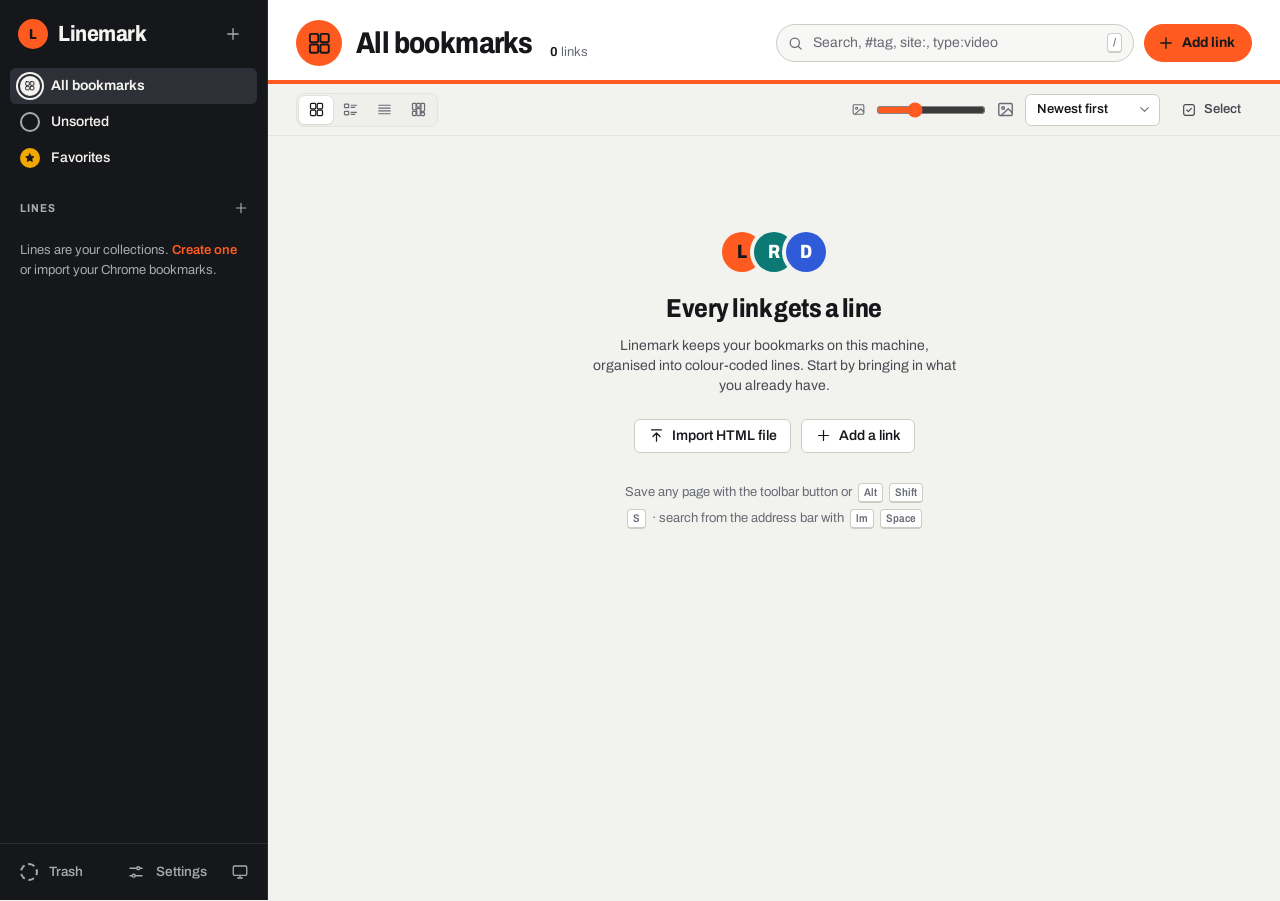
==== commit fd03e5b1: "Rename Ember to Linemark - Linemark everywhere users see the name: manifest, wordmark, popup,   menu" ====
--- a/app.html
+++ b/app.html
@@ -3,7 +3,7 @@
 <head>
   <meta charset="utf-8">
   <meta name="viewport" content="width=device-width, initial-scale=1">
-  <title>Ember</title>
+  <title>Linemark</title>
   <link rel="icon" href="icons/icon32.png">
   <link rel="preload" href="fonts/archivo-wdth.woff2" as="font" type="font/woff2" crossorigin>
   <link rel="stylesheet" href="css/base.css">
--- a/css/base.css
+++ b/css/base.css
@@ -1,4 +1,4 @@
-/* Ember — shared tokens and components (manager + popup). */
+/* Linemark — shared tokens and components (manager + popup). */
 
 @font-face {
   font-family: 'Archivo';
@@ -30,11 +30,11 @@
   --band-hover: #222429;
   --band-active: #2e3037;
 
-  --ember: #ff5a1f;
-  --ember-ink: #16171a;
-  --ember-text: #c23c0b;
-  --ember-soft: rgba(255, 90, 31, 0.13);
-  --ember-hover: #ff6f3a;
+  --brand: #ff5a1f;
+  --brand-ink: #16171a;
+  --brand-text: #c23c0b;
+  --brand-soft: rgba(255, 90, 31, 0.13);
+  --brand-hover: #ff6f3a;
   --fav: #f0a800;
   --warn-ink: #8a5a00;
   --warn-soft: rgba(240, 168, 0, 0.17);
@@ -44,7 +44,7 @@
   --on-color-rule: rgba(0, 0, 0, 0.12);
   /* overlays: alpha layers over photos, covers or the page */
   --band-selection: rgba(255, 90, 31, 0.4);
-  --ember-ink-soft: rgba(22, 23, 26, 0.7);
+  --brand-ink-soft: rgba(22, 23, 26, 0.7);
   --tile: rgba(255, 255, 255, 0.94);
   --cover-veil: rgba(22, 23, 26, 0.35);
   --cover-edge: rgba(255, 255, 255, 0.95);
@@ -80,11 +80,11 @@
   --band-rule: #1e2024;
   --band-hover: #16171a;
   --band-active: #1f2125;
-  --ember-text: #ff7d4a;
+  --brand-text: #ff7d4a;
   --warn-ink: #f5c34d;
   --warn-soft: rgba(240, 168, 0, 0.14);
   --scrim: rgba(0, 0, 0, 0.45);
-  --ember-soft: rgba(255, 90, 31, 0.18);
+  --brand-soft: rgba(255, 90, 31, 0.18);
   --danger: #ff6b6b;
   --danger-soft: rgba(255, 107, 107, 0.12);
   --shadow-1: 0 1px 2px rgba(0, 0, 0, 0.4);
@@ -104,14 +104,14 @@
   -webkit-font-smoothing: antialiased;
   font-optical-sizing: auto;
 }
-::selection { background: var(--ember-soft); color: inherit; }
-input, textarea, select, button { font: inherit; color: inherit; caret-color: var(--ember); }
+::selection { background: var(--brand-soft); color: inherit; }
+input, textarea, select, button { font: inherit; color: inherit; caret-color: var(--brand); }
 button { cursor: pointer; }
 a { color: inherit; text-decoration: none; }
 img { display: block; max-width: 100%; }
 [hidden] { display: none !important; }
 :focus { outline: none; }
-:focus-visible { outline: 2px solid var(--ember); outline-offset: 2px; border-radius: var(--r-1); }
+:focus-visible { outline: 2px solid var(--brand); outline-offset: 2px; border-radius: var(--r-1); }
 .tnum { font-variant-numeric: tabular-nums; }
 .sign { font-stretch: 87.5%; font-weight: 700; letter-spacing: -0.012em; }
 .sr { position: absolute; width: 1px; height: 1px; overflow: hidden; clip: rect(0 0 0 0); white-space: nowrap; }
@@ -122,7 +122,7 @@
 /* ---------- line bullets ---------- */
 .bullet {
   --bs: 22px;
-  --c: var(--ember);
+  --c: var(--brand);
   --bi: #16171a;
   flex: none;
   width: var(--bs);
@@ -163,8 +163,8 @@
 .btn:hover { background: var(--hover); }
 .btn:active { transform: translateY(1px); }
 .btn:disabled { opacity: 0.45; pointer-events: none; }
-.btn.primary { background: var(--ember); border-color: var(--ember); color: var(--ember-ink); font-weight: 680; }
-.btn.primary:hover { background: var(--ember-hover); }
+.btn.primary { background: var(--brand); border-color: var(--brand); color: var(--brand-ink); font-weight: 680; }
+.btn.primary:hover { background: var(--brand-hover); }
 .btn.ghost { background: transparent; border-color: transparent; color: var(--ink-2); }
 .btn.ghost:hover { background: var(--hover); color: var(--ink); }
 .btn.danger { color: var(--danger); }
@@ -214,7 +214,7 @@
 .input { min-height: 36px; }
 .textarea { resize: vertical; min-height: 64px; line-height: 1.5; }
 .input:hover, .textarea:hover { border-color: var(--ink-3); }
-.input:focus, .textarea:focus { border-color: var(--ember); box-shadow: 0 0 0 3px var(--ember-soft); }
+.input:focus, .textarea:focus { border-color: var(--brand); box-shadow: 0 0 0 3px var(--brand-soft); }
 .input::placeholder, .textarea::placeholder { color: var(--ink-3); opacity: 1; }
 
 /* ---------- picker button (line select) ---------- */
@@ -247,7 +247,7 @@
   background: var(--surface);
   cursor: text;
 }
-.tags-input:focus-within { border-color: var(--ember); box-shadow: 0 0 0 3px var(--ember-soft); }
+.tags-input:focus-within { border-color: var(--brand); box-shadow: 0 0 0 3px var(--brand-soft); }
 .tags-input input { flex: 1; min-width: 80px; border: 0; background: transparent; padding: 4px; height: 26px; }
 .chip {
   display: inline-flex;
@@ -297,7 +297,7 @@
 .menu-item .ic { color: var(--ink-3); }
 .menu-item.danger { color: var(--danger); }
 .menu-item.danger .ic { color: currentColor; }
-.menu-item .check { margin-left: auto; color: var(--ember-text); }
+.menu-item .check { margin-left: auto; color: var(--brand-text); }
 .menu-sep { height: 1px; margin: 5px 4px; background: var(--rule); }
 .menu-search { margin: 2px 2px 6px; width: calc(100% - 4px); }
 .menu-empty { padding: 10px; color: var(--ink-3); font-size: 0.8125rem; }
--- a/css/app.css
+++ b/css/app.css
@@ -1,4 +1,4 @@
-/* Ember manager layout. */
+/* Linemark manager layout. */
 
 html, body { height: 100%; }
 body { overflow: hidden; }
@@ -50,7 +50,7 @@
 }
 .band-head .icon-btn { color: var(--band-ink-2); width: 26px; height: 26px; }
 .band-head .icon-btn:hover { background: var(--band-hover); color: var(--band-ink); }
-.band-head.drop-into { background: var(--band-active); box-shadow: inset 0 0 0 1px var(--ember); }
+.band-head.drop-into { background: var(--band-active); box-shadow: inset 0 0 0 1px var(--brand); }
 
 .stop {
   position: relative;
@@ -75,20 +75,20 @@
 .stop-link { display: flex; align-items: center; gap: 11px; flex: 1; min-width: 0; color: inherit; }
 .stop-link::after { content: ''; position: absolute; inset: 0; border-radius: inherit; }
 .stop-link:focus-visible { outline: none; }
-.line-stop:has(.stop-link:focus-visible) { outline: 2px solid var(--ember); outline-offset: -2px; }
+.line-stop:has(.stop-link:focus-visible) { outline: 2px solid var(--brand); outline-offset: -2px; }
 .line-stop .twisty, .line-stop .more, .line-stop .count { position: relative; z-index: 1; }
-.stop[aria-current='page'] > .bullet, .stop[data-current] .stop-link > .bullet { box-shadow: 0 0 0 2px var(--band-active), 0 0 0 4px var(--c, var(--ember)); }
+.stop[aria-current='page'] > .bullet, .stop[data-current] .stop-link > .bullet { box-shadow: 0 0 0 2px var(--band-active), 0 0 0 4px var(--c, var(--brand)); }
 .stop .bullet { --bs: 20px; }
 .stop .stop-name { flex: 1; min-width: 0; overflow: hidden; text-overflow: ellipsis; white-space: nowrap; }
 .stop .count { color: var(--band-ink-2); font-size: 0.78125rem; font-variant-numeric: tabular-nums; }
-.stop.drop-into { background: var(--band-active); box-shadow: inset 0 0 0 1px var(--c, var(--ember)); }
+.stop.drop-into { background: var(--band-active); box-shadow: inset 0 0 0 1px var(--c, var(--brand)); }
 .stop.drop-before::after, .stop.drop-after::after {
   content: '';
   position: absolute;
   left: 8px;
   right: 8px;
   height: 2px;
-  background: var(--ember);
+  background: var(--brand);
   border-radius: 2px;
 }
 .stop.drop-before::after { top: -1px; }
@@ -120,7 +120,7 @@
   opacity: 0.85;
 }
 .line-children > .line-node > .stop.drop-before::after,
-.line-children > .line-node > .stop.drop-after::after { left: 8px; width: auto; height: 2px; opacity: 1; background: var(--ember); }
+.line-children > .line-node > .stop.drop-after::after { left: 8px; width: auto; height: 2px; opacity: 1; background: var(--brand); }
 .line-children > .line-node > .stop.drop-before::after { top: -1px; }
 .line-children > .line-node > .stop.drop-after::after { top: auto; bottom: -1px; }
 .stop .twisty {
@@ -159,20 +159,20 @@
 }
 .stop:hover .more, .stop:focus-within .more { opacity: 1; }
 .stop:hover .count, .stop:focus-within .count { visibility: hidden; }
-.stop .more:focus-visible { outline: 2px solid var(--ember); outline-offset: 0; }
+.stop .more:focus-visible { outline: 2px solid var(--brand); outline-offset: 0; }
 .stop .more:hover { background: var(--band-rule); color: var(--band-ink); }
 .stop input.rename {
   flex: 1;
   min-width: 0;
   height: 26px;
   padding: 0 6px;
-  border: 1px solid var(--ember);
+  border: 1px solid var(--brand);
   border-radius: 4px;
   background: var(--band);
   color: var(--band-ink);
 }
 .band-empty { padding: 6px 10px 2px; color: var(--band-ink-2); font-size: 0.8125rem; line-height: 1.5; }
-.band-empty button { border: 0; background: none; padding: 0; color: var(--ember); font-weight: 600; }
+.band-empty button { border: 0; background: none; padding: 0; color: var(--brand); font-weight: 600; }
 
 .tag-cloud { display: flex; flex-wrap: wrap; gap: 4px; padding: 2px 6px; }
 .tag-pill {
@@ -190,9 +190,9 @@
   font-weight: 540;
 }
 .tag-pill:hover { background: var(--band-active); }
-.tag-pill[aria-current='page'] { background: var(--ember); color: var(--ember-ink); }
+.tag-pill[aria-current='page'] { background: var(--brand); color: var(--brand-ink); }
 .tag-pill .n { color: var(--band-ink-2); font-size: 0.6875rem; font-variant-numeric: tabular-nums; }
-.tag-pill[aria-current='page'] .n { color: var(--ember-ink-soft); }
+.tag-pill[aria-current='page'] .n { color: var(--brand-ink-soft); }
 .tag-more { border: 0; background: none; color: var(--band-ink-2); font-size: 0.78125rem; padding: 4px 10px; }
 .tag-more:hover { color: var(--band-ink); }
 
@@ -206,7 +206,7 @@
 .work { display: flex; flex-direction: column; min-width: 0; min-height: 0; position: relative; }
 
 .station {
-  --c: var(--ember);
+  --c: var(--brand);
   position: relative;
   display: flex;
   align-items: center;
@@ -275,7 +275,7 @@
   transition: border-color 0.15s, box-shadow 0.15s, background 0.15s;
 }
 .search input:hover { border-color: var(--ink-3); }
-.search input:focus { background: var(--surface); border-color: var(--ember); box-shadow: 0 0 0 3px var(--ember-soft); }
+.search input:focus { background: var(--surface); border-color: var(--brand); box-shadow: 0 0 0 3px var(--brand-soft); }
 .search input::placeholder { color: var(--ink-3); }
 .search kbd { position: absolute; right: 12px; pointer-events: none; }
 .search .clear { position: absolute; right: 6px; }
@@ -330,7 +330,7 @@
 .select-wrap select:hover { border-color: var(--ink-3); }
 .select-wrap .ic { position: absolute; right: 8px; pointer-events: none; color: var(--ink-3); }
 .size-ctl { display: inline-flex; align-items: center; gap: 8px; color: var(--ink-3); }
-.size-ctl input[type='range'] { width: 110px; accent-color: var(--ember); }
+.size-ctl input[type='range'] { width: 110px; accent-color: var(--brand); }
 .filter-chips { display: flex; gap: 6px; flex-wrap: wrap; }
 .fchip {
   display: inline-flex;
@@ -354,7 +354,7 @@
 .grid { --card-w: 260px; }
 .grid.cards { display: grid; grid-template-columns: repeat(auto-fill, minmax(var(--card-w), 1fr)); gap: 22px 18px; align-items: start; }
 .card {
-  --c: var(--ember);
+  --c: var(--brand);
   position: relative;
   display: flex;
   flex-direction: column;
@@ -368,7 +368,7 @@
 }
 .card:hover { box-shadow: var(--shadow-2); transform: translateY(-2px); border-color: var(--rule-strong); }
 .card:focus-within { border-color: var(--rule-strong); }
-.card.selected { border-color: var(--ember); box-shadow: 0 0 0 2px var(--ember), var(--shadow-2); }
+.card.selected { border-color: var(--brand); box-shadow: 0 0 0 2px var(--brand), var(--shadow-2); }
 .card.dragging { opacity: 0.4; }
 .cover {
   position: relative;
@@ -518,7 +518,7 @@
   backdrop-filter: blur(2px);
 }
 .card:hover .check, .card:focus-within .check, .selecting .check { opacity: 1; }
-.card.selected .check { background: var(--ember); border-color: var(--ember); color: var(--ember-ink); }
+.card.selected .check { background: var(--brand); border-color: var(--brand); color: var(--brand-ink); }
 
 /* moodboard: natural cover heights */
 .grid.moodboard { columns: var(--card-w) auto; column-gap: 16px; }
@@ -571,7 +571,7 @@
 }
 .grid.headlines .card:last-child { border-bottom: 0; }
 .grid.headlines .card:hover { transform: none; box-shadow: none; background: var(--surface-2); }
-.grid.headlines .card.selected { box-shadow: inset 0 0 0 2px var(--ember); }
+.grid.headlines .card.selected { box-shadow: inset 0 0 0 2px var(--brand); }
 .grid.headlines .cover-wrap, .grid.headlines .card-excerpt, .grid.headlines .card-snippet, .grid.headlines .card-note { display: none; }
 .grid.headlines .card .hl-bullet { display: inline-grid; }
 .grid.headlines .card-body { flex: 1; flex-direction: row; align-items: center; gap: 14px; padding: 0; min-width: 0; }
@@ -579,7 +579,7 @@
 .grid.headlines .meta { flex: none; max-width: 40%; }
 .grid.headlines .tags { flex: none; flex-wrap: nowrap; max-width: 28%; overflow: hidden; }
 .grid.headlines .check { top: 50%; left: 12px; transform: translateY(-50%); border-color: var(--rule-strong); background: var(--surface); }
-.grid.headlines .card.selected .check { border-color: var(--ember); background: var(--ember); }
+.grid.headlines .card.selected .check { border-color: var(--brand); background: var(--brand); }
 .grid.headlines .card-actions { position: static; opacity: 0; transform: none; box-shadow: none; background: none; padding: 0; }
 .grid.headlines .card:hover .card-actions, .grid.headlines .card:focus-within .card-actions { opacity: 1; }
 
@@ -627,7 +627,7 @@
 }
 .drawer.open { transform: none; visibility: visible; }
 .drawer-head {
-  --c: var(--ember);
+  --c: var(--brand);
   position: relative;
   display: flex;
   align-items: center;
@@ -654,7 +654,7 @@
 .toggle-row { display: flex; align-items: center; justify-content: space-between; }
 .switch { position: relative; width: 38px; height: 22px; border-radius: 999px; border: 0; background: var(--rule-strong); transition: background 0.2s; }
 .switch::after { content: ''; position: absolute; top: 3px; left: 3px; width: 16px; height: 16px; border-radius: 50%; background: var(--knob); box-shadow: var(--shadow-1); transition: transform 0.25s var(--ease); }
-.switch[aria-checked='true'] { background: var(--ember); }
+.switch[aria-checked='true'] { background: var(--brand); }
 .switch[aria-checked='true']::after { transform: translateX(16px); }
 
 .scrim { position: fixed; inset: 0; z-index: 45; background: var(--scrim); opacity: 0; pointer-events: none; transition: opacity 0.25s; }
@@ -702,7 +702,7 @@
 }
 .toast.out { opacity: 0; transform: translateY(8px); transition: 0.25s; }
 .toast .bullet { --bs: 18px; }
-.toast button { border: 0; border-radius: 999px; height: 30px; padding: 0 12px; background: var(--band-active); color: var(--ember); font-weight: 700; }
+.toast button { border: 0; border-radius: 999px; height: 30px; padding: 0 12px; background: var(--band-active); color: var(--brand); font-weight: 700; }
 .toast button:hover { background: var(--band-raised); }
 .toast.plain { padding-right: 16px; }
 @keyframes toast-in { from { opacity: 0; transform: translateY(10px) scale(0.97); } }
@@ -720,7 +720,7 @@
 .row .what span { color: var(--ink-3); font-size: 0.8125rem; }
 .row .act { display: flex; gap: 8px; flex: none; align-items: center; }
 .progress { height: 6px; border-radius: 999px; background: var(--hover); overflow: hidden; margin-top: 8px; }
-.progress > i { display: block; height: 100%; width: 0; background: var(--ember); border-radius: inherit; transition: width 0.3s var(--ease); }
+.progress > i { display: block; height: 100%; width: 0; background: var(--brand); border-radius: inherit; transition: width 0.3s var(--ease); }
 .keys { display: grid; grid-template-columns: repeat(auto-fill, minmax(230px, 1fr)); gap: 8px 24px; padding: 16px 18px; }
 .keys div { display: flex; justify-content: space-between; gap: 10px; align-items: center; color: var(--ink-2); font-size: 0.8125rem; }
 .keys kbd + kbd { margin-left: 3px; }
@@ -807,7 +807,7 @@
   -webkit-box-orient: vertical;
   overflow: hidden;
 }
-.card-snippet mark, .card-title mark { background: var(--ember-soft); color: var(--ink); border-radius: 4px; padding: 0 2px; box-shadow: inset 0 -2px 0 var(--match-underline); }
+.card-snippet mark, .card-title mark { background: var(--brand-soft); color: var(--ink); border-radius: 4px; padding: 0 2px; box-shadow: inset 0 -2px 0 var(--match-underline); }
 
 /* ---------- reduced motion ---------- */
 @media (prefers-reduced-motion: reduce) {
@@ -914,6 +914,27 @@
 }
 /* Keyboard focus on a card's link outlines the whole card. */
 .card-title:focus-visible { outline: none; }
-.card:has(.card-title:focus-visible) { outline: 2px solid var(--ember); outline-offset: 3px; }
+.card:has(.card-title:focus-visible) { outline: 2px solid var(--brand); outline-offset: 3px; }
 .grid.headlines .card:has(.card-title:focus-visible) { outline-offset: -2px; }
 .settings-note { margin-top: 10px; color: var(--ink-3); font-size: 0.8125rem; }
+
+/* ---------- sync ---------- */
+.tag-optional { margin-left: 2px; padding: 2px 8px; border-radius: 999px; background: var(--hover); color: var(--ink-3); font-size: 0.6875rem; font-weight: 650; font-stretch: 87.5%; letter-spacing: 0.02em; text-transform: uppercase; vertical-align: 2px; }
+.sync-form { display: grid; gap: 16px; padding: 18px; }
+.sync-form .hint { color: var(--ink-3); font-size: 0.8125rem; line-height: 1.45; }
+.copy-row { display: flex; align-items: center; gap: 8px; flex-wrap: wrap; }
+.copy-row code { padding: 6px 9px; border-radius: var(--r-1); background: var(--surface-2); border: 1px solid var(--rule); font-size: 0.8125rem; overflow-wrap: anywhere; }
+.form-actions { display: flex; gap: 8px; flex-wrap: wrap; }
+.row .field-error { display: block; margin-top: 4px; }
+.brand-tools { margin-left: auto; display: flex; gap: 2px; }
+.brand .brand-tools .icon-btn { margin-left: 0; }
+.brand .sync-btn { position: relative; }
+.brand .sync-btn::after { content: ''; position: absolute; right: 5px; top: 6px; width: 7px; height: 7px; border-radius: 50%; background: var(--band-ok); box-shadow: 0 0 0 2px var(--band); }
+.brand .sync-btn.warn::after { background: var(--fav); }
+.brand .sync-btn.busy::after { background: var(--brand); animation: fade-in 0.8s ease-in-out infinite alternate; }
+.sync-form .advanced { border-top: 1px solid var(--rule); padding-top: 12px; }
+.sync-form .advanced summary { cursor: pointer; color: var(--ink-2); font-weight: 600; font-size: 0.8125rem; }
+.sync-form .advanced summary:hover { color: var(--ink); }
+.sync-form .advanced[open] summary { margin-bottom: 12px; }
+.sync-form > .hint { margin: 0; }
+
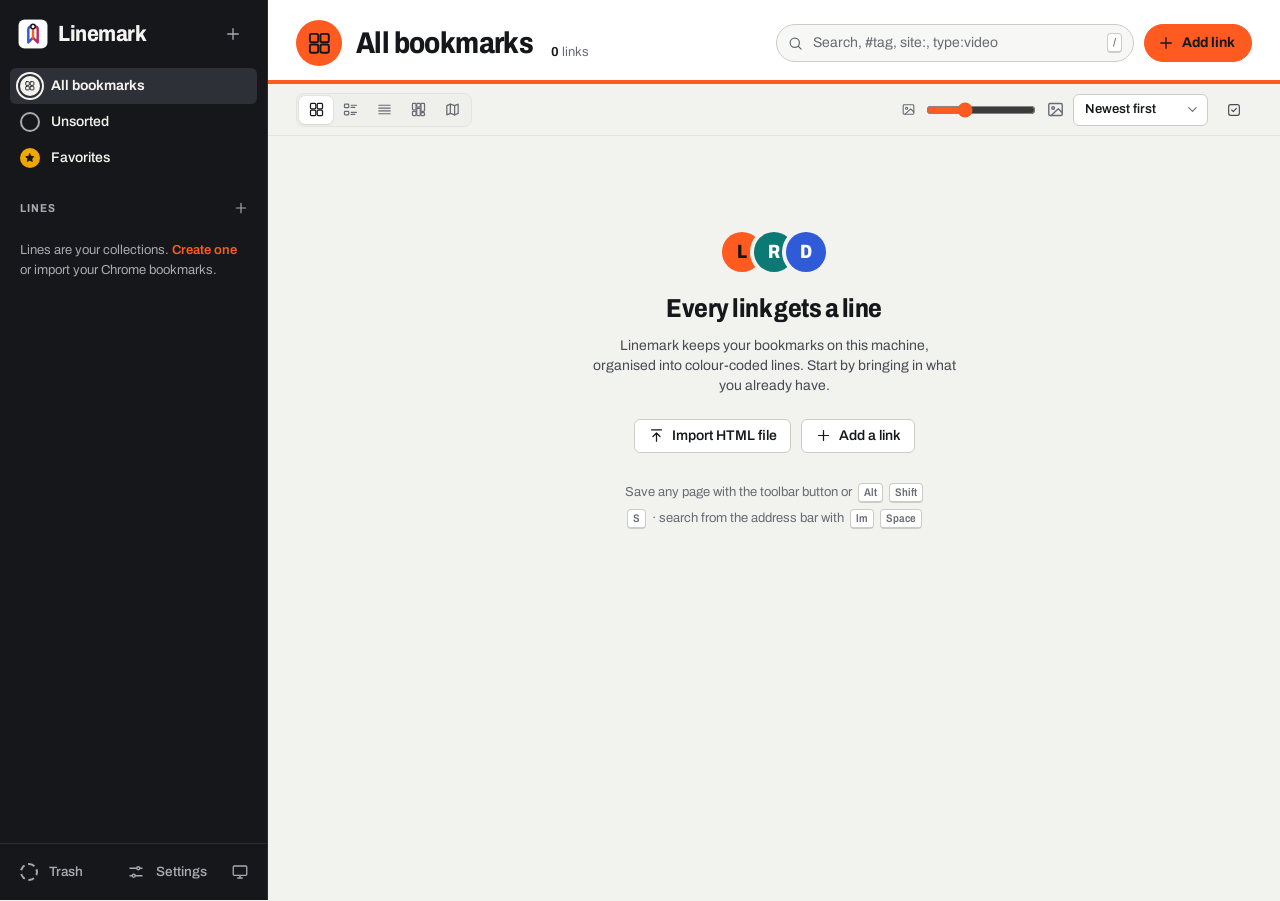
==== commit 14d0aac1: "White-tile icon everywhere, the logo in the app, and a steady station sign - The extension, store, R" ====
--- a/app.html
+++ b/app.html
@@ -4,7 +4,7 @@
   <meta charset="utf-8">
   <meta name="viewport" content="width=device-width, initial-scale=1">
   <title>Linemark</title>
-  <link rel="icon" href="icons/icon32.png">
+  <link rel="icon" href="icons/logo-light.svg" type="image/svg+xml">
   <link rel="preload" href="fonts/archivo-wdth.woff2" as="font" type="font/woff2" crossorigin>
   <link rel="stylesheet" href="css/base.css">
   <link rel="stylesheet" href="css/app.css">
--- a/css/base.css
+++ b/css/base.css
@@ -35,6 +35,8 @@
   --brand-text: #c23c0b;
   --brand-soft: rgba(255, 90, 31, 0.13);
   --brand-hover: #ff6f3a;
+  --press: inset 0 2px 3px rgba(22, 23, 26, 0.16); /* a pressed control sits into the surface */
+  --band-brand: #ff8a5c; /* Linemark orange lifted for text on the band (toast actions): 4.7:1 or better on every band tone */
   --fav: #f0a800;
   --warn-ink: #8a5a00;
   --warn-soft: rgba(240, 168, 0, 0.17);
@@ -67,6 +69,7 @@
 
 :root[data-theme='dark'] {
   color-scheme: dark;
+  --press: inset 0 2px 4px rgba(0, 0, 0, 0.5);
   --ink: #ecebe7;
   --ink-2: #c0c2c7;
   --ink-3: #9a9da5;
@@ -143,6 +146,8 @@
 .bullet.ring { background: transparent; box-shadow: inset 0 0 0 2px var(--c); }
 .bullet.dashed { background: transparent; border: 2px dashed var(--c); }
 .bullet.two { font-size: calc(var(--bs) * 0.4); }
+.bullet.has-icon .ic { width: 60%; height: 60%; }
+.bullet.has-emoji .emo { font-size: calc(var(--bs) * 0.6); line-height: 1; }
 
 /* ---------- buttons ---------- */
 .btn {
--- a/css/app.css
+++ b/css/app.css
@@ -26,7 +26,9 @@
   gap: 10px;
   padding: 18px 18px 14px;
 }
-.brand .bullet { --bs: 30px; }
+/* the logo: the white tile in light mode, the dark tile (the band's own black) in dark mode */
+.brand-logo { width: 30px; height: 30px; flex: none; background: url(../icons/logo-light.svg) center / contain no-repeat; }
+:root[data-theme='dark'] .brand-logo { background-image: url(../icons/logo-dark.svg); }
 .brand-name { font-size: 1.375rem; line-height: 1; font-stretch: 87.5%; font-weight: 760; letter-spacing: -0.02em; }
 .brand .icon-btn { margin-left: auto; color: var(--band-ink-2); }
 .brand .icon-btn:hover { background: var(--band-hover); color: var(--band-ink); }
@@ -108,17 +110,40 @@
   background: var(--stem);
   opacity: 0.85;
 }
-.line-children > .line-node > .stop { padding-left: 14px; }
+/* a child row's hover and current fill start right of the stem, so the stem never breaks */
+.line-children > .line-node > .stop { margin-left: 7px; width: calc(100% - 7px); padding-left: 8px; }
 .line-children > .line-node > .stop::after {
   content: '';
   position: absolute;
-  left: 0;
+  left: -7px;
   top: 17px;
-  width: 11px;
+  width: 12px;
   height: 3px;
   background: var(--stem);
   opacity: 0.85;
 }
+/* Deep branches bundle: past the second level each step is 6px, so the stems run side by side as a ribbon of their
+   colours (the path, read left to right) and names keep their room; past the eighth level indenting stops. */
+.line-children.deep { margin-left: 6px; }
+.line-children.flat { margin-left: 0; }
+.line-tip {
+  position: fixed;
+  z-index: 80;
+  transform: translateY(-50%);
+  max-width: min(420px, calc(100vw - 16px));
+  padding: 6px 10px;
+  border: 1px solid var(--band-rule);
+  border-radius: var(--r-1);
+  background: var(--band);
+  color: var(--band-ink-2);
+  box-shadow: var(--shadow-2);
+  font-size: 0.8125rem;
+  font-weight: 560;
+  line-height: 1.4;
+  pointer-events: none;
+}
+.line-tip b { color: var(--band-ink); font-weight: 700; }
+.line-tip i { font-style: normal; color: var(--band-ink-2); }
 .line-children > .line-node > .stop.drop-before::after,
 .line-children > .line-node > .stop.drop-after::after { left: 8px; width: auto; height: 2px; opacity: 1; background: var(--brand); }
 .line-children > .line-node > .stop.drop-before::after { top: -1px; }
@@ -227,8 +252,15 @@
 @keyframes sweep { from { transform: scaleX(0); } }
 .station-id { display: flex; align-items: center; gap: 14px; min-width: 0; flex: 1; }
 .station-id > .bullet { --bs: 46px; }
-.station-text { min-width: 0; }
+.station-text { position: relative; min-width: 0; }
+/* the parent path rides above the name in the sign's top padding, so a sign with a path (child lines, Broken links)
+   is the same height as one without, and the name, stripe and toolbar never shift between stops */
 .station-path {
+  position: absolute;
+  left: 0;
+  bottom: calc(100% + 1px);
+  width: max-content;
+  max-width: min(56vw, 560px);
   display: flex;
   align-items: center;
   gap: 4px;
@@ -238,9 +270,13 @@
   white-space: nowrap;
   overflow: hidden;
 }
-.station-path button { display: inline-flex; align-items: center; gap: 5px; border: 0; background: none; padding: 0; color: inherit; font-weight: 600; }
+.station-path a { position: relative; display: inline-flex; align-items: center; gap: 5px; color: inherit; font-weight: 600; text-decoration: none; border-radius: 4px; }
 .station-path .bullet { --bs: 14px; }
-.station-path button:hover { color: var(--ink); text-decoration: underline; text-underline-offset: 3px; }
+.station-path a:hover { color: var(--ink); text-decoration: underline; text-underline-offset: 3px; }
+@media (pointer: coarse) {
+  .station-path { overflow-x: clip; overflow-y: visible; }
+  .station-path a::before { content: ''; position: absolute; inset: -20px -4px -6px; }
+}
 .station-path .ic { opacity: 0.6; }
 .station-name {
   margin: 1px 0 0;
@@ -285,7 +321,7 @@
 .subbar {
   display: flex;
   align-items: center;
-  gap: 10px;
+  gap: 8px;
   min-height: 52px;
   padding: 8px 28px;
   border-bottom: 1px solid var(--rule);
@@ -353,6 +389,11 @@
 /* ================= bookmarks: cards ================= */
 .grid { --card-w: 260px; }
 .grid.cards { display: grid; grid-template-columns: repeat(auto-fill, minmax(var(--card-w), 1fr)); gap: 22px 18px; align-items: start; }
+/* Big libraries: the browser skips laying out and painting cards that are off-screen, and remembers each card's
+   size once it has been drawn, so scrolling through thousands of links stays smooth. */
+.grid.cards > .card { content-visibility: auto; contain-intrinsic-size: auto 300px; }
+.grid.list > .card { content-visibility: auto; contain-intrinsic-size: auto 84px; }
+.grid.headlines > .card { content-visibility: auto; contain-intrinsic-size: auto 42px; }
 .card {
   --c: var(--brand);
   position: relative;
@@ -406,7 +447,7 @@
 .grid .card .on-line { --bs: clamp(18px, calc(var(--card-w) * 0.092), 32px); }
 .grid .ph .fav-tile { width: clamp(30px, calc(var(--card-w) * 0.15), 56px); height: clamp(30px, calc(var(--card-w) * 0.15), 56px); font-size: clamp(0.875rem, calc(var(--card-w) * 0.07), 1.625rem); }
 .grid .ph .ph-host { font-size: clamp(0.875rem, calc(var(--card-w) * 0.073), 1.75rem); }
-.ph .ph-host { font-size: 1.125rem; line-height: 1.1; font-weight: 760; font-stretch: 80%; letter-spacing: -0.01em; overflow-wrap: anywhere; }
+.ph .ph-host { font-size: 1.125rem; line-height: 1.1; font-weight: 760; font-stretch: 80%; letter-spacing: -0.01em; overflow-wrap: break-word; min-width: 0; }
 .cover-wrap { position: relative; flex: none; }
 .card .on-line {
   position: absolute;
@@ -509,6 +550,7 @@
   height: 24px;
   display: grid;
   place-items: center;
+  padding: 0; /* a button's default side padding pushed the tick off-centre */
   border-radius: var(--r-1);
   border: 1.5px solid var(--cover-edge);
   background: var(--cover-veil);
@@ -702,7 +744,7 @@
 }
 .toast.out { opacity: 0; transform: translateY(8px); transition: 0.25s; }
 .toast .bullet { --bs: 18px; }
-.toast button { border: 0; border-radius: 999px; height: 30px; padding: 0 12px; background: var(--band-active); color: var(--brand); font-weight: 700; }
+.toast button { border: 0; border-radius: 999px; height: 30px; padding: 0 12px; background: var(--band-active); color: var(--band-brand); font-weight: 700; }
 .toast button:hover { background: var(--band-raised); }
 .toast.plain { padding-right: 16px; }
 @keyframes toast-in { from { opacity: 0; transform: translateY(10px) scale(0.97); } }
@@ -834,6 +876,8 @@
   .grid.list .card-actions { transform: translateY(-50%); }
   .check { opacity: 1; }
   .stop .more { opacity: 1; }
+  /* The box stays visible on touch, so on covers it sits beside the card menu (top right), clear of the site icon. */
+  .grid:not(.list):not(.headlines) .check { left: auto; right: 64px; top: 14px; }
 }
 /* Coarse pointers get 44px targets; mouse users keep the dense layout. */
 @media (pointer: coarse) {
@@ -841,6 +885,8 @@
   .stop, .band-foot .stop { min-height: 44px; }
   .stop .more { width: 40px; height: 40px; }
   .stop .twisty { width: 32px; height: 32px; margin-left: -10px; }
+  /* the chevron and the selection box keep their 32px look; a ring round each makes the tap area 44px */
+  .stop .twisty::before, .check::before { content: ''; position: absolute; left: calc(50% - 22px); top: calc(50% - 22px); width: 44px; height: 44px; }
   .seg button { height: 44px; min-width: 44px; }
   .station-tools .btn.primary { min-width: 44px; height: 44px; }
   .search input { height: 44px; }
@@ -849,8 +895,18 @@
   .tag { padding: 8px 2px; margin: -8px 0; }
   .check { width: 32px; height: 32px; }
   .menu-item { min-height: 44px; }
-  .chip button { padding: 8px; margin: -6px -4px -6px 0; }
-  .select-wrap select { height: 40px; }
+  .chip button { display: inline-grid; place-items: center; min-width: 44px; min-height: 44px; margin: -10px -12px -10px -6px; }
+  .select-wrap select { height: 44px; }
+  .band-head .icon-btn { width: 44px; height: 44px; }
+  .band-foot .theme-btn { width: 44px; }
+  .stop .more { width: 44px; height: 44px; }
+  .tag { padding: 13px 2px; margin: -13px 0; min-width: 44px; text-align: left; } /* short tags (#ui) still get a 44px-wide target */
+  .tag-pill { height: 44px; }
+  .tags-input input { min-height: 44px; }
+  .field .picker, .title-input { min-height: 44px; }
+  /* the checkbox and twisty keep their size; their hit area reaches 44px */
+  .check::before, .stop .twisty::before { content: ''; position: absolute; inset: -6px; }
+  .stop .twisty { position: relative; }
 }
 /* The type filter scrolls sideways instead of pushing the toolbar wider than the window. */
 .subbar > * { min-width: 0; }
@@ -904,7 +960,8 @@
   .card-actions [data-act='fav'], .card-actions [data-act='edit'] { display: none; }
   .card-actions { padding: 2px; }
 }
-@media (max-width: 860px) {
+/* up to laptop widths the subbar's own buttons (Select, Open all) show icon only, so the toolbar stays on one row */
+@media (max-width: 1366px) {
   .subbar > .btn.ghost .lbl { display: none; }
   .subbar > .btn.ghost { padding: 0 9px; }
 }
@@ -938,3 +995,300 @@
 .sync-form .advanced[open] summary { margin-bottom: 12px; }
 .sync-form > .hint { margin: 0; }
 
+/* ---------- line bullets: icon & emoji picker ---------- */
+.bullet-row { display: flex; align-items: center; gap: 8px; padding: 6px 8px 8px; }
+.bullet-row .input { width: 58px; min-height: 32px; padding: 4px 8px; text-align: center; text-transform: uppercase; }
+.menu.icon-picker { max-height: none; padding: 8px; }
+.picker-head { display: flex; align-items: center; gap: 10px; margin-bottom: 8px; }
+.picker-head .menu-search { margin: 0; flex: 1; }
+.icon-grid { display: grid; grid-template-columns: repeat(8, 1fr); gap: 2px; max-height: 236px; overflow-y: auto; padding: 2px; }
+.icon-cell { aspect-ratio: 1; display: grid; place-items: center; padding: 0; border: 0; border-radius: var(--r-1); background: none; color: var(--ink-2); }
+.icon-cell:hover { background: var(--hover); color: var(--ink); }
+.icon-cell[aria-pressed='true'] { background: var(--brand-soft); color: var(--ink); box-shadow: inset 0 0 0 1.5px var(--brand); }
+.icon-cell .ic { width: 20px; height: 20px; }
+.emoji-row { display: flex; flex-wrap: wrap; align-items: center; gap: 8px; margin-top: 8px; padding-top: 10px; border-top: 1px solid var(--rule); }
+.emoji-row .label { flex: 1; }
+.emoji-row .input { width: 64px; min-height: 32px; padding: 4px; text-align: center; font-size: 1.125rem; }
+.emoji-row .field-error { flex-basis: 100%; }
+@media (pointer: coarse) { .icon-grid { grid-template-columns: repeat(6, 1fr); } .icon-cell { min-height: 44px; } }
+
+
+/* ---------- motion: the network in operation ---------- */
+/* counts flip like a departure board */
+.count.flip, .station-count b.flip { display: inline-block; animation: board-flip 0.45s var(--ease); transform-origin: 50% 60%; }
+@keyframes board-flip { 0% { transform: rotateX(88deg); opacity: 0.2; } 60% { transform: rotateX(-12deg); opacity: 1; } 100% { transform: none; } }
+/* the checker found a dead link: the Broken links bullet sounds once */
+.bullet.alarm { animation: alarm 0.9s var(--ease); }
+@keyframes alarm { 0% { box-shadow: 0 0 0 0 color-mix(in srgb, var(--danger) 70%, transparent); } 100% { box-shadow: 0 0 0 10px color-mix(in srgb, var(--danger) 0%, transparent); } }
+/* a new line or branch draws its spur and slides onto the band */
+.line-node.fresh > .stop { animation: stop-in 0.45s var(--ease) both; }
+.line-children > .line-node.fresh > .stop::after { animation: spur 0.4s var(--ease) both; transform-origin: left center; }
+@keyframes stop-in { from { opacity: 0; transform: translateX(-10px); } }
+@keyframes spur { from { transform: scaleX(0); } }
+/* moving between stations: the first cards arrive from the direction of travel */
+.grid.enter-down > .card:nth-child(-n + 12), .grid.enter-up > .card:nth-child(-n + 12) { animation: card-in 0.42s var(--ease) both; }
+.grid.enter-up > .card:nth-child(-n + 12) { animation-name: card-in-up; }
+.grid > .card:nth-child(2) { animation-delay: 25ms; } .grid > .card:nth-child(3) { animation-delay: 50ms; } .grid > .card:nth-child(4) { animation-delay: 75ms; }
+.grid > .card:nth-child(5) { animation-delay: 100ms; } .grid > .card:nth-child(6) { animation-delay: 125ms; } .grid > .card:nth-child(7) { animation-delay: 150ms; }
+.grid > .card:nth-child(8) { animation-delay: 175ms; } .grid > .card:nth-child(n + 9) { animation-delay: 200ms; }
+@keyframes card-in { from { opacity: 0; transform: translateY(14px); } }
+@keyframes card-in-up { from { opacity: 0; transform: translateY(-14px); } }
+/* filing a link: a dot rides from the drop to its line, and the line's bullet takes it in */
+.file-dot { position: fixed; z-index: 90; width: 18px; height: 18px; border-radius: 50%; background: var(--c); box-shadow: 0 0 0 3px var(--surface), var(--shadow-2); pointer-events: none; }
+.bullet.arrived { animation: arrived 0.5s var(--ease); }
+@keyframes arrived { 0% { transform: scale(1.35); } 100% { transform: none; } }
+/* the link checker as a train: a dot rides the front of the bar */
+.progress.train { position: relative; overflow: visible; }
+.progress.train > i { position: relative; }
+.progress.train > i::after { content: ''; position: absolute; right: -6px; top: 50%; width: 12px; height: 12px; border-radius: 50%; background: var(--band-ink); box-shadow: 0 0 0 3px var(--band); transform: translateY(-50%); }
+@media (prefers-reduced-motion: reduce) {
+  .count.flip, .station-count b.flip, .line-node.fresh > .stop, .grid.enter-down > .card, .grid.enter-up > .card { animation: fade-in 0.3s ease-out both; animation-delay: 0s; }
+  .line-children > .line-node.fresh > .stop::after, .bullet.alarm, .bullet.arrived { animation: none; }
+}
+
+/* ---------- tactile controls: buttons press into the surface ---------- */
+.btn:not(:disabled):active, .icon-btn:not(:disabled):active, .seg button:active, .ai-chip:active, .tag-pill:active, .menu-item:active, .tries button:active { transform: translateY(1px); box-shadow: var(--press); }
+.btn.primary:not(:disabled):active { box-shadow: var(--press); filter: brightness(0.96); }
+.switch:active::after { width: 20px; }
+.switch[aria-checked='true']:active::after { transform: translateX(12px); }
+
+/* ---------- station transitions (View Transitions): the sign morphs, the band stays put ---------- */
+#band { view-transition-name: band; }
+#station-id { view-transition-name: station; }
+::view-transition-old(root), ::view-transition-new(root) { animation-duration: 0.22s; }
+::view-transition-group(station) { animation-duration: 0.38s; animation-timing-function: var(--ease); }
+::view-transition-old(band), ::view-transition-new(band) { animation: none; }
+::view-transition-old(band) { display: none; }
+
+/* ---------- split-flap station name on arrival ---------- */
+.station-name.flap span { display: inline-block; white-space: pre; animation: flap 0.5s var(--ease) both; animation-delay: calc(var(--i) * 16ms); transform-origin: 50% 62%; }
+@keyframes flap { 0% { transform: rotateX(92deg); opacity: 0; } 65% { transform: rotateX(-10deg); opacity: 1; } 100% { transform: none; } }
+
+/* ---------- Linemark Wrapped ---------- */
+.wrapped { max-width: 960px; padding-bottom: 40px; }
+.wrap-years { display: flex; gap: 6px; margin-bottom: 18px; }
+.wrap-hero { padding: 6px 0 10px; }
+.wrap-big { margin: 0; font-size: clamp(4rem, 8vw, 6rem); line-height: 0.92; font-weight: 800; font-stretch: 78%; letter-spacing: -0.035em; color: var(--ink); }
+.wrap-lede { margin: 8px 0 0; font-size: 1.375rem; color: var(--ink-2); }
+.wrap-note { margin: 4px 0 0; color: var(--ink-2); }
+.year-line { display: block; width: 100%; max-width: 880px; margin: 18px 0 6px; overflow: visible; }
+.year-line .track { stroke: var(--brand); stroke-width: 8; stroke-linecap: round; fill: none; }
+.year-line .month circle { fill: var(--surface); stroke: var(--brand); stroke-width: 5; }
+.year-line .month.none circle { stroke: var(--rule-strong); }
+.year-line .month.busiest circle { fill: var(--brand); stroke: var(--ink); }
+.year-line text { text-anchor: middle; font-family: var(--font); }
+.year-line .m { fill: var(--ink-3); font-size: 13px; font-weight: 650; }
+.year-line .n { fill: var(--ink); font-size: 14px; font-weight: 720; font-variant-numeric: tabular-nums; }
+/* on a phone the year line scales to about 40%, so its labels are set larger in the drawing to stay readable */
+@media (max-width: 600px) { .year-line .m { font-size: 26px; } .year-line .n { font-size: 30px; } .year-line .track { stroke-width: 12; } }
+.wrap-grid { display: grid; grid-template-columns: repeat(auto-fill, minmax(280px, 1fr)); gap: 16px; margin-top: 22px; }
+.wrap-card { padding: 18px 20px 20px; border: 1px solid var(--rule); border-radius: var(--r-2); background: var(--surface); }
+.wrap-card h2 { margin: 0 0 12px; font-size: 1.125rem; font-weight: 740; font-stretch: 85%; }
+.wrap-lines, .wrap-sites { list-style: none; margin: 0; padding: 0; display: grid; gap: 10px; }
+.wrap-lines li, .wrap-sites li { display: flex; align-items: center; gap: 10px; }
+.wrap-lines li > span:not(.bullet), .wrap-sites li > span { flex: 1; min-width: 0; overflow: hidden; text-overflow: ellipsis; white-space: nowrap; font-weight: 620; }
+.wrap-lines b, .wrap-sites b { color: var(--ink-2); }
+.wrap-tags { display: flex; flex-wrap: wrap; gap: 6px; margin: 0; }
+.wrap-facts { margin: 0; display: grid; gap: 10px; }
+.wrap-facts div { display: grid; grid-template-columns: 48px 1fr; align-items: baseline; gap: 10px; }
+.wrap-facts dt { font-size: 1.875rem; font-weight: 800; font-stretch: 80%; color: var(--ink); }
+.wrap-facts dd { margin: 0; color: var(--ink-2); }
+.wrap-first { display: flex; flex-direction: column; gap: 4px; margin: 0; }
+.wrap-first span { color: var(--ink-3); font-size: 0.875rem; }
+.wrap-actions { display: flex; flex-wrap: wrap; align-items: center; gap: 12px; margin-top: 22px; }
+.wrap-actions .hint { color: var(--ink-3); font-size: 0.8125rem; }
+/* the year draws itself: months pop in along the line, cards rise as they scroll into view */
+.year-line .month { animation: month-in 0.5s var(--ease) both; animation-delay: calc(var(--i) * 45ms + 120ms); transform-box: fill-box; transform-origin: center; }
+@keyframes month-in { from { opacity: 0; transform: scale(0.4); } }
+@supports (animation-timeline: view()) {
+  .wrap-card { animation: wrap-rise linear both; animation-timeline: view(); animation-range: entry 0% cover 28%; }
+  @keyframes wrap-rise { from { opacity: 0; transform: translateY(24px); } }
+}
+
+/* ---------- the map in operation: trains run the tracks, new links pulse ---------- */
+/* a carriage in the line's colour, with two passengers aboard */
+.netmap .train { pointer-events: none; }
+.netmap .train rect { fill: var(--c); stroke: var(--surface); stroke-width: 2; }
+.netmap .train .pax { fill: var(--surface); stroke: none; }
+.netmap .map-stop.new .dot { animation: station-new 1.8s ease-in-out infinite; }
+@keyframes station-new { 50% { stroke-width: 7; } }
+
+@media (prefers-reduced-motion: reduce) {
+  .station-name.flap span, .year-line .month { animation: fade-in 0.3s ease-out both; animation-delay: 0s; }
+  .wrap-card { animation: none; }
+  .netmap .map-stop.new .dot { animation: none; stroke-width: 6; }
+  .btn:active, .icon-btn:active, .seg button:active { transform: none; }
+}
+
+/* ---------- Wrapped: the Journey ---------- */
+.wrap-bar { display: flex; flex-wrap: wrap; align-items: center; justify-content: space-between; gap: 10px 16px; margin-bottom: 18px; }
+.wrap-bar .wrap-years { margin: 0; }
+.wrapped.journey-mode { max-width: none; }
+.jr-wrap { position: relative; border-block: 1px solid var(--rule); }
+.jr-hud { position: absolute; z-index: 2; left: 0; top: 16px; right: 0; display: flex; flex-wrap: wrap; align-items: baseline; gap: 4px 14px; margin: 0; pointer-events: none; color: var(--ink-2); font-size: 0.8125rem; font-weight: 560; }
+.jr-hud b { color: var(--ink); font-size: 1.0625rem; font-weight: 740; font-stretch: 87.5%; }
+.journey { container-type: inline-size; overflow-x: auto; overflow-y: hidden; overscroll-behavior-x: contain; }
+.journey:focus-visible { outline: 2px solid var(--brand); outline-offset: -2px; }
+/* the dot rides at 36% across; the padding lets the first and last stops reach it */
+/* heights follow the text size: the month station sits among the stops' own (which drop as their captions grow), and
+   month names start below the lowest of those, so larger text makes the ride taller instead of crossing it */
+.jr-track { --top: calc(48px + 1.5rem); --tile: 300px; --img: calc(var(--tile) * 2 / 3); --ln: calc(var(--top) + 74px + var(--img) + 5rem); position: relative; display: flex; align-items: flex-start; width: max-content; min-height: calc(var(--ln) + 104px + 12rem); padding: 0 64cqw 0 36cqw; }
+.jr-svg { position: absolute; left: 0; top: 0; z-index: 1; overflow: visible; pointer-events: none; }
+.jr-node { position: absolute; left: 0; top: var(--ln); width: 0; height: 0; }
+.jr-stop .jr-node { position: static; display: block; margin-top: 30px; }
+.jr-start, .jr-end { position: relative; flex: none; align-self: stretch; min-width: 300px; padding: calc(var(--top) + 38px) 56px 0 0; }
+.jr-start p, .jr-end p { margin: 0; font-size: clamp(4rem, 8vw, 6rem); font-weight: 800; font-stretch: 75%; line-height: 0.95; letter-spacing: -0.03em; white-space: nowrap; color: var(--ink); }
+.jr-start p span, .jr-end p span { display: flex; align-items: center; gap: 8px; margin-top: 14px; font-size: 1.0625rem; white-space: normal; font-weight: 620; font-stretch: 100%; letter-spacing: 0; color: var(--brand-text); }
+.jr-end p span { color: var(--ink-2); }
+.jr-month { position: relative; flex: none; align-self: stretch; display: flex; flex-direction: column; padding: calc(var(--ln) + 104px) 64px 40px 0; }
+.jr-meta { margin: 10px 0 0 6px; color: var(--ink-2); font-size: 0.875rem; font-weight: 620; }
+/* the month, said twice: black condensed behind, light and wide over it */
+.jr-name { position: relative; margin: 0; font-size: clamp(5rem, 13cqw, 10.5rem); line-height: 0.82; letter-spacing: -0.04em; white-space: nowrap; }
+.jr-ghost { display: block; color: var(--rule-strong); font-weight: 900; font-stretch: 62%; }
+.jr-fore { position: absolute; left: 0.12em; bottom: -0.02em; color: var(--ink); font-weight: 220; font-stretch: 125%; font-size: 0.62em; letter-spacing: -0.02em; }
+.jr-stop { position: relative; flex: none; display: flex; flex-direction: column; gap: 8px; width: var(--tile); margin: calc(var(--top) + var(--y)) 56px 0 0; color: var(--ink); text-decoration: none; }
+.jr-img { position: relative; display: block; aspect-ratio: 3 / 2; overflow: hidden; border-radius: var(--r-2); background: var(--surface-2); box-shadow: var(--shadow-2); filter: grayscale(1); opacity: 0.55; transition: filter 0.5s var(--ease), opacity 0.5s var(--ease), transform 0.3s var(--ease); }
+.jr-img > img { width: 100%; height: 100%; object-fit: cover; object-position: top center; }
+.jr-stop.passed .jr-img, .jr-stop:hover .jr-img, .jr-stop:focus-visible .jr-img { filter: none; opacity: 1; }
+.jr-stop:hover .jr-img { transform: translateY(-4px); }
+.jr-stop:focus-visible { outline: none; }
+.jr-stop:focus-visible .jr-img { outline: 2px solid var(--brand); outline-offset: 3px; }
+.jr-title { display: -webkit-box; -webkit-line-clamp: 2; -webkit-box-orient: vertical; overflow: hidden; min-height: 2.6em; font-size: 1.0625rem; line-height: 1.3; font-weight: 680; }
+.jr-stop:hover .jr-title { text-decoration: underline; text-underline-offset: 3px; }
+.jr-sub { display: flex; align-items: center; gap: 7px; min-width: 0; color: var(--ink-2); font-size: 0.8125rem; }
+.jr-sub > span:last-child { overflow: hidden; text-overflow: ellipsis; white-space: nowrap; }
+.jr-more { flex: none; align-self: center; margin: 0 56px 0 0; color: var(--ink-2); font-weight: 620; }
+.jr-dots { fill: none; stroke: var(--ink-3); stroke-width: 3; stroke-linecap: round; stroke-dasharray: 0.1 9; }
+.jr-fill { fill: none; stroke: var(--c); stroke-width: 7; stroke-linecap: round; stroke-linejoin: round; }
+.jr-st { fill: var(--ground); stroke: var(--rule-strong); stroke-width: 3; transition: stroke 0.3s, fill 0.3s; }
+.jr-st.on { stroke: var(--c); stroke-width: 4; }
+.jr-st.month.on { fill: var(--c); }
+.jr-dot .core { fill: #fff; stroke: var(--c); stroke-width: 4; filter: drop-shadow(0 2px 4px rgba(0, 0, 0, 0.3)); }
+.jr-dot .halo { fill: var(--c); animation: jr-pulse 1.6s ease-out infinite; }
+@keyframes jr-pulse { from { r: 12px; opacity: 0.45; } to { r: 26px; opacity: 0; } }
+@supports (animation-timeline: view()) {
+  @media (prefers-reduced-motion: no-preference) {
+    /* stops slide in as they come up on the right; the black month name drifts behind the light one */
+    .jr-stop, .jr-month .jr-meta { animation: jr-in linear both; animation-timeline: view(inline); animation-range: entry 0% entry 70%; }
+    @keyframes jr-in { from { opacity: 0; transform: translateX(80px); } }
+    .jr-ghost { animation: jr-drift linear both; animation-timeline: view(inline); animation-range: cover 0% cover 100%; }
+    @keyframes jr-drift { from { transform: translateX(12%); } to { transform: translateX(-12%); } }
+  }
+}
+@media (max-width: 600px) {
+  .jr-track { --top: calc(60px + 1.5rem); --tile: 220px; padding: 0 84cqw 0 16cqw; }
+}
+@media (prefers-reduced-motion: reduce) {
+  .jr-dot .halo { animation: none; opacity: 0.25; }
+  .jr-img, .jr-st { transition: none; }
+}
+
+/* ---------- link types as shapes ---------- */
+/* passengers are solid shapes (cards, the type filter); stations on the map are outlined */
+.shape { flex: none; fill: currentColor; }
+.type-filter button { padding: 0 8px; }
+.type-filter button .shape { margin-right: 4px; color: var(--ink-3); }
+.type-filter button[aria-pressed='true'] .shape { color: var(--ink); }
+.meta .kind { display: inline-flex; flex: none; margin-left: auto; color: var(--ink-3); }
+.meta .kind + .fav-star { margin-left: 2px; }
+
+/* ---------- highlights: a count on the card, the passages in the drawer ---------- */
+.meta .hl-n { display: inline-flex; align-items: center; gap: 3px; flex: none; margin-left: auto; color: var(--ink-3); font-size: 0.75rem; font-weight: 650; font-variant-numeric: tabular-nums; }
+.meta .hl-n + .kind { margin-left: 6px; }
+.meta .hl-n ~ .fav-star { margin-left: 4px; }
+.highlights { list-style: none; margin: 0; padding: 0; display: grid; gap: 8px; }
+.highlights li { display: grid; grid-template-columns: minmax(0, 1fr) auto; gap: 4px 6px; align-items: start; padding: 10px 6px 10px 12px; border: 1px solid var(--rule); border-radius: var(--r-2); background: var(--surface-2); }
+.highlights blockquote { margin: 0; color: var(--ink); font-size: 0.875rem; line-height: 1.5; overflow-wrap: anywhere; }
+.highlights .when { grid-column: 1; color: var(--ink-3); font-size: 0.75rem; }
+.highlights .icon-btn { grid-column: 2; grid-row: 1 / span 2; }
+.drawer-meta dd a { color: var(--brand-text); text-underline-offset: 3px; overflow-wrap: anywhere; }
+
+/* ---------- Unsorted as a crowded platform ---------- */
+.bullet.crowd { position: relative; }
+.bullet.crowd::after {
+  content: '';
+  position: absolute;
+  inset: -5px;
+  border-radius: 50%;
+  background: conic-gradient(var(--band-ink) calc(var(--crowd) * 1turn), var(--band-rule) 0);
+  -webkit-mask: radial-gradient(farthest-side, transparent calc(100% - 2.5px), #000 calc(100% - 2px));
+  mask: radial-gradient(farthest-side, transparent calc(100% - 2.5px), #000 calc(100% - 2px));
+}
+.bullet.crowd.full::after { background: var(--fav); animation: crowd-full 1.4s ease-in-out 2; }
+@keyframes crowd-full { 50% { transform: scale(1.18); opacity: 0.6; } }
+@media (prefers-reduced-motion: reduce) { .bullet.crowd.full::after { animation: none; } }
+
+/* ---------- city palettes (Settings) ---------- */
+.row.stack { flex-direction: column; align-items: stretch; gap: 12px; }
+.palettes { flex-wrap: wrap; }
+.palettes button { display: inline-flex; align-items: center; gap: 8px; min-height: 34px; padding: 0 12px 0 8px; border: 1px solid var(--rule-strong); border-radius: 999px; background: var(--surface); color: var(--ink); font-size: 0.8125rem; font-weight: 600; }
+.palettes button:hover { background: var(--hover); }
+.palettes button[aria-pressed='true'] { border-color: var(--ink); box-shadow: inset 0 0 0 1px var(--ink); }
+.pal-dots { display: inline-flex; }
+.pal-dots i { width: 12px; height: 12px; border-radius: 50%; box-shadow: 0 0 0 2px var(--surface); }
+.pal-dots i + i { margin-left: -3px; }
+@media (pointer: coarse) { .palettes button { min-height: 44px; } }
+
+/* ---------- network map ---------- */
+.map-wrap { overflow: auto; margin: 0 -4px; padding: 0 4px 12px; }
+.netmap { display: block; font-family: var(--font); }
+.netmap .track { fill: none; stroke: var(--c); stroke-width: 7; stroke-linecap: round; }
+.netmap .stem { fill: none; stroke: var(--c); stroke-width: 4; stroke-linecap: round; stroke-linejoin: round; opacity: 0.85; }
+.netmap .cap { fill: none; stroke: var(--c); stroke-width: 6; stroke-linecap: round; } /* the line's terminus bar */
+.netmap .lb { fill: var(--c); }
+.netmap .lb-code { fill: var(--bi); font-size: 10.5px; font-weight: 800; font-stretch: 87.5%; text-anchor: middle; }
+.netmap .lb-name { fill: var(--ink); font-size: 15px; font-weight: 720; font-stretch: 87.5%; }
+.netmap .hit { fill: transparent; stroke: none; pointer-events: all; } /* a 44px tap area around each station and label; nothing drawn */
+/* stations as on a metro puzzle: the link's shape, paper-filled, outlined in ink; an interchange is drawn heavier */
+.netmap .map-stop .dot { fill: var(--surface); stroke: var(--ink); stroke-width: 2.75; stroke-linejoin: round; transform-box: fill-box; transform-origin: center; transition: transform 0.15s var(--ease); }
+.netmap .map-stop.inter .dot { stroke-width: 4.5; }
+.netmap .map-stop text { fill: var(--ink-2); font-size: 12.5px; font-weight: 560; }
+.netmap .map-stop:hover .dot, .netmap .map-stop:focus-visible .dot { transform: scale(1.3); }
+.netmap .map-stop:hover text, .netmap .map-stop:focus-visible text { fill: var(--ink); text-decoration: underline; }
+.netmap a:focus { outline: none; }
+.netmap .map-stop:focus-visible .dot { stroke: var(--brand); stroke-width: 4; }
+.netmap .line-label:focus-visible .lb { stroke: var(--brand); stroke-width: 3; paint-order: stroke; r: 14; }
+.netmap .line-label:hover .lb-name, .netmap .line-label:focus-visible .lb-name { text-decoration: underline; }
+.netmap .more-stops text { fill: var(--ink-3); font-size: 12.5px; font-weight: 650; }
+@media (prefers-reduced-motion: reduce) { .netmap .map-stop .dot { transition: none; } }
+
+/* ---------- on-device suggestions ---------- */
+.ai-row { display: flex; flex-wrap: wrap; align-items: center; gap: 6px 10px; margin: -4px 0 4px; }
+.ai-row .hint { color: var(--ink-3); font-size: 0.75rem; }
+.ai-out { display: flex; flex-wrap: wrap; align-items: center; gap: 6px; width: 100%; padding: 10px 12px 12px; border: 1px solid var(--rule); border-radius: var(--r-2); background: var(--surface-2); }
+.ai-head { display: flex; align-items: center; gap: 6px; width: 100%; font-size: 0.8125rem; font-weight: 650; color: var(--ink-2); }
+.ai-head .hint { margin-left: auto; font-weight: 400; }
+.ai-chip { display: inline-flex; align-items: center; gap: 5px; min-height: 28px; padding: 0 10px 0 7px; border: 1px dashed var(--rule-strong); border-radius: 999px; background: var(--surface); color: var(--ink); font-size: 0.8125rem; font-weight: 600; }
+.ai-chip:hover { border-style: solid; border-color: var(--brand); }
+.ai-sum { width: 100%; margin: 4px 0 0; color: var(--ink-2); font-size: 0.8125rem; line-height: 1.5; }
+@media (pointer: coarse) { .ai-chip { min-height: 44px; } }
+
+/* ---------- interchange, departures, smart lines ---------- */
+/* An interchange: the link's further lines sit beside its line bullet, overlapping like a transfer station. */
+.card .on-line.also { left: calc(13px + var(--bs) * 0.8); z-index: 1; }
+.card .on-line.also-2 { left: calc(13px + var(--bs) * 1.6); z-index: 0; }
+.grid.list .card .on-line.also { display: none; }
+.grid.headlines .card .hl-also { margin-left: -9px; box-shadow: 0 0 0 2px var(--surface); }
+/* the day a link comes back: a quiet chip, ink when it is due */
+.due {
+  display: inline-flex;
+  align-items: center;
+  gap: 3px;
+  min-height: 20px;
+  margin-left: auto;
+  padding: 0 7px 0 5px;
+  border-radius: 999px;
+  background: var(--hover);
+  color: var(--ink-2);
+  font-size: 0.71875rem;
+  font-weight: 650;
+  font-stretch: 87.5%;
+  white-space: nowrap;
+}
+.due.now { background: var(--ink); color: var(--surface); }
+.health + .due, .fav-star + .due { margin-left: 6px; }
+/* a smart line's search, under the station name */
+.smart-q { display: inline-flex; align-items: center; gap: 4px; margin-left: 10px; padding: 1px 8px 1px 6px; border-radius: 999px; background: var(--hover); color: var(--ink-2); font-weight: 600; }
+.smart-form { padding: 0 6px 6px; }
+.smart-form .menu-search { width: 100%; }
+.group-head .btn[data-act='save-smart'] { margin-left: auto; }
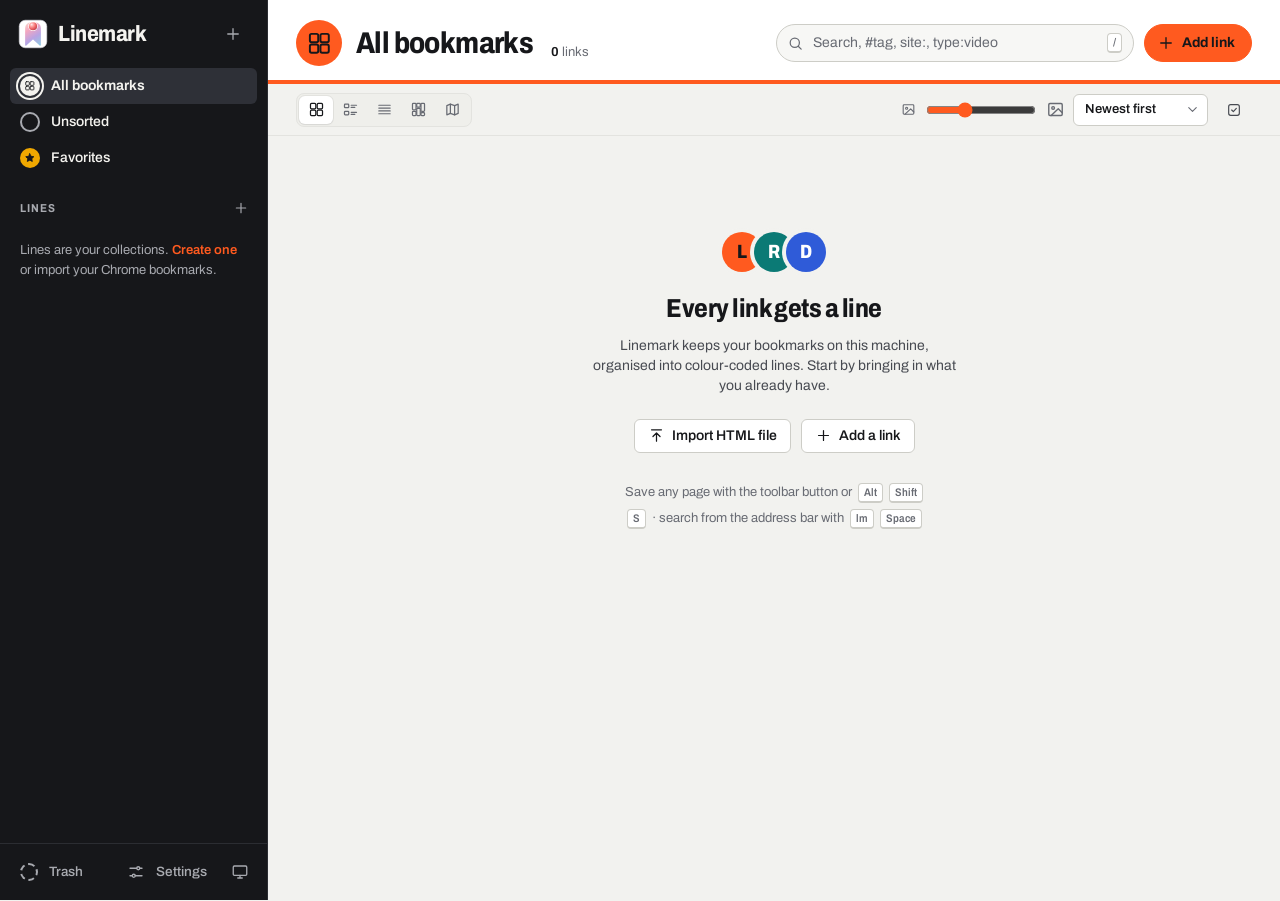
==== commit 541c8a3c: "Version 1.4.3: a new icon in the family style Linemark's mark now matches Prompto, Model Librarian a" ====
--- a/app.html
+++ b/app.html
@@ -4,7 +4,7 @@
   <meta charset="utf-8">
   <meta name="viewport" content="width=device-width, initial-scale=1">
   <title>Linemark</title>
-  <link rel="icon" href="icons/logo-light.svg" type="image/svg+xml">
+  <link rel="icon" href="icons/logo.svg" type="image/svg+xml">
   <link rel="preload" href="fonts/archivo-wdth.woff2" as="font" type="font/woff2" crossorigin>
   <link rel="stylesheet" href="css/base.css">
   <link rel="stylesheet" href="css/app.css">
--- a/css/base.css
+++ b/css/base.css
@@ -306,9 +306,22 @@
 .menu-sep { height: 1px; margin: 5px 4px; background: var(--rule); }
 .menu-search { margin: 2px 2px 6px; width: calc(100% - 4px); }
 .menu-empty { padding: 10px; color: var(--ink-3); font-size: 0.8125rem; }
-.swatches { display: grid; grid-template-columns: repeat(6, 1fr); gap: 6px; padding: 6px 8px 8px; }
+.swatches { display: grid; grid-template-columns: repeat(7, 1fr); gap: 6px; padding: 6px 8px 8px; } /* twelve colours and the custom one: two rows */
 .swatch { width: 26px; height: 26px; border-radius: 50%; border: 0; background: var(--c); box-shadow: inset 0 0 0 1px var(--on-color-rule); }
 .swatch[aria-checked='true'] { box-shadow: 0 0 0 2px var(--surface), 0 0 0 4px var(--c); }
+/* the custom colour: a wheel of the palette, or the line's own colour once it has one; the native colour input
+   covers it, so it opens the browser's picker and takes keyboard focus */
+.swatch.custom { position: relative; display: block; background: var(--wheel); cursor: pointer; }
+.swatch.custom.set { background: var(--c); box-shadow: 0 0 0 2px var(--surface), 0 0 0 4px var(--c); }
+.swatch.custom input { position: absolute; inset: 0; width: 100%; height: 100%; margin: 0; padding: 0; border: 0; opacity: 0; cursor: pointer; }
+.swatch.custom:has(input:focus-visible) { outline: 2px solid var(--brand); outline-offset: 3px; }
+/* touch: 30px swatches, 4px apart, each answering taps across its whole grid cell (gaps included), so the two rows
+   of seven keep the menu's height while every tap lands on a colour */
+@media (pointer: coarse) {
+  .swatches { gap: 4px; }
+  .swatch { position: relative; width: 30px; height: 30px; }
+  .swatch::before { content: ''; position: absolute; inset: -2px; border-radius: 50%; }
+}
 
 @keyframes fade-in { from { opacity: 0; } }
 /* Reduced motion: nothing slides, scales or sweeps; state changes still fade so they stay noticeable. */
--- a/css/app.css
+++ b/css/app.css
@@ -26,9 +26,8 @@
   gap: 10px;
   padding: 18px 18px 14px;
 }
-/* the logo: the white tile in light mode, the dark tile (the band's own black) in dark mode */
-.brand-logo { width: 30px; height: 30px; flex: none; background: url(../icons/logo-light.svg) center / contain no-repeat; }
-:root[data-theme='dark'] .brand-logo { background-image: url(../icons/logo-dark.svg); }
+/* the logo: the white tile in both themes, like a sticker on the band */
+.brand-logo { width: 30px; height: 30px; flex: none; background: url(../icons/logo.svg) center / contain no-repeat; }
 .brand-name { font-size: 1.375rem; line-height: 1; font-stretch: 87.5%; font-weight: 760; letter-spacing: -0.02em; }
 .brand .icon-btn { margin-left: auto; color: var(--band-ink-2); }
 .brand .icon-btn:hover { background: var(--band-hover); color: var(--band-ink); }
@@ -236,7 +235,9 @@
   display: flex;
   align-items: center;
   gap: 20px;
-  padding: 20px 28px 18px;
+  /* the top padding holds the parent path (see .station-path); it grows with the text size so the path stays on
+     screen when text is enlarged, and is 20px at the default size */
+  padding: max(20px, calc(1.625rem - 6px)) 28px 18px;
   background: var(--surface);
 }
 .station::after {
@@ -796,7 +797,7 @@
   }
   .band.open { transform: none; box-shadow: var(--shadow-3); }
   .menu-toggle { display: inline-grid; }
-  .station { flex-wrap: wrap; padding: 14px 16px; gap: 12px; }
+  .station { flex-wrap: wrap; padding: max(14px, calc(1.625rem - 12px)) 16px 14px; gap: 12px; }
   .station-id > .bullet { --bs: 38px; }
   .station-name { font-size: 1.375rem; }
   .station-tools { width: 100%; }
@@ -1001,7 +1002,10 @@
 .menu.icon-picker { max-height: none; padding: 8px; }
 .picker-head { display: flex; align-items: center; gap: 10px; margin-bottom: 8px; }
 .picker-head .menu-search { margin: 0; flex: 1; }
-.icon-grid { display: grid; grid-template-columns: repeat(8, 1fr); gap: 2px; max-height: 236px; overflow-y: auto; padding: 2px; }
+.icon-scroll { max-height: 256px; overflow-y: auto; padding: 2px; }
+.icon-grid { display: grid; grid-template-columns: repeat(8, 1fr); gap: 2px; }
+.icon-group { padding: 8px 4px 4px; color: var(--ink-3); font-size: 0.75rem; font-weight: 650; letter-spacing: 0.02em; }
+.icon-group:first-child { padding-top: 2px; }
 .icon-cell { aspect-ratio: 1; display: grid; place-items: center; padding: 0; border: 0; border-radius: var(--r-1); background: none; color: var(--ink-2); }
 .icon-cell:hover { background: var(--hover); color: var(--ink); }
 .icon-cell[aria-pressed='true'] { background: var(--brand-soft); color: var(--ink); box-shadow: inset 0 0 0 1.5px var(--brand); }
@@ -1010,7 +1014,7 @@
 .emoji-row .label { flex: 1; }
 .emoji-row .input { width: 64px; min-height: 32px; padding: 4px; text-align: center; font-size: 1.125rem; }
 .emoji-row .field-error { flex-basis: 100%; }
-@media (pointer: coarse) { .icon-grid { grid-template-columns: repeat(6, 1fr); } .icon-cell { min-height: 44px; } }
+@media (pointer: coarse) { .icon-grid { grid-template-columns: repeat(6, 1fr); } .icon-cell { min-height: 44px; } .bullet-row .input { min-height: 44px; } }
 
 
 /* ---------- motion: the network in operation ---------- */
@@ -1231,10 +1235,42 @@
 
 /* ---------- network map ---------- */
 .map-wrap { overflow: auto; margin: 0 -4px; padding: 0 4px 12px; }
+/* the map's frame: a key and the fit toggle above, then the line names (which stay put) beside the scrolling lines */
+.map-shell { position: relative; }
+.map-bar { display: flex; flex-wrap: wrap; align-items: center; justify-content: space-between; gap: 8px 16px; margin: 0 0 6px; }
+.map-key { display: flex; flex-wrap: wrap; gap: 6px 16px; margin: 0; padding: 0; list-style: none; color: var(--ink-2); font-size: 0.8125rem; font-weight: 600; }
+.map-key li { display: inline-flex; align-items: center; gap: 6px; }
+.map-key .shape { fill: var(--surface); stroke: var(--ink); stroke-width: 2.6; overflow: visible; }
+.key-transfer { width: 7px; height: 16px; border-radius: 4px; background: var(--surface); box-shadow: 0 0 0 2.5px var(--ink); }
+.map-canvas { display: flex; align-items: flex-start; }
+.netmap-names { position: sticky; left: 0; z-index: 2; flex: none; background: var(--ground); transition: box-shadow 0.2s; }
+.map-shell.scrolled .netmap-names { box-shadow: 10px 0 12px -10px rgba(22, 23, 26, 0.35); }
+:root[data-theme='dark'] .map-shell.scrolled .netmap-names { box-shadow: 10px 0 12px -10px rgba(0, 0, 0, 0.8); }
+.netmap-lines { flex: none; }
+@media (max-width: 600px) { .netmap-names { position: static; } } /* on a phone the names would take half the width */
+/* following a line or an interchange: the rest of the map steps back */
+.netmap .line-row, .netmap .map-stop, .netmap .transfer { transition: opacity 0.18s var(--ease); }
+.netmap.focus .line-row:not(.lit), .netmap.focus .map-stop:not(.lit), .netmap.focus .transfer:not(.lit) { opacity: 0.2; }
+/* the preview of the link under the pointer */
+.map-peek { position: absolute; z-index: 5; width: 264px; overflow: hidden; border: 1px solid var(--rule); border-radius: var(--r-2); background: var(--surface); box-shadow: var(--shadow-3); pointer-events: none; }
+.peek-cover { position: relative; aspect-ratio: 16 / 9; overflow: hidden; background: var(--hover); }
+.peek-cover > img { display: block; width: 100%; height: 100%; object-fit: cover; }
+.peek-cover .ph { height: 100%; }
+.peek-body { display: flex; flex-direction: column; gap: 4px; padding: 10px 12px 12px; }
+.peek-title { font-size: 0.9375rem; font-weight: 700; line-height: 1.3; display: -webkit-box; -webkit-line-clamp: 2; -webkit-box-orient: vertical; overflow: hidden; }
+.peek-site { display: flex; align-items: center; gap: 6px; min-width: 0; color: var(--ink-3); font-size: 0.8125rem; }
+.peek-tags { color: var(--ink-2); font-size: 0.8125rem; font-weight: 600; }
+.peek-lines { display: flex; flex-wrap: wrap; align-items: center; gap: 4px 6px; margin-top: 2px; color: var(--ink-2); font-size: 0.8125rem; }
+.peek-lines span:not(.bullet) { margin-right: 6px; }
 .netmap { display: block; font-family: var(--font); }
 .netmap .track { fill: none; stroke: var(--c); stroke-width: 7; stroke-linecap: round; }
 .netmap .stem { fill: none; stroke: var(--c); stroke-width: 4; stroke-linecap: round; stroke-linejoin: round; opacity: 0.85; }
 .netmap .cap { fill: none; stroke: var(--c); stroke-width: 6; stroke-linecap: round; } /* the line's terminus bar */
+/* an interchange's transfer: a paper bar outlined in ink, joining its stations down one column, over the tracks */
+.netmap .transfer path { fill: none; stroke-linecap: round; }
+.netmap .transfer .tr-out { stroke: var(--ink); stroke-width: 12; }
+.netmap .transfer .tr-in { stroke: var(--surface); stroke-width: 5.5; }
+.netmap .track.junction { stroke-width: 5; stroke-dasharray: 0.1 11; opacity: 0.6; } /* a line whose links are all on its branches: a dotted spine as long as they are */
 .netmap .lb { fill: var(--c); }
 .netmap .lb-code { fill: var(--bi); font-size: 10.5px; font-weight: 800; font-stretch: 87.5%; text-anchor: middle; }
 .netmap .lb-name { fill: var(--ink); font-size: 15px; font-weight: 720; font-stretch: 87.5%; }
@@ -1242,15 +1278,19 @@
 /* stations as on a metro puzzle: the link's shape, paper-filled, outlined in ink; an interchange is drawn heavier */
 .netmap .map-stop .dot { fill: var(--surface); stroke: var(--ink); stroke-width: 2.75; stroke-linejoin: round; transform-box: fill-box; transform-origin: center; transition: transform 0.15s var(--ease); }
 .netmap .map-stop.inter .dot { stroke-width: 4.5; }
-.netmap .map-stop text { fill: var(--ink-2); font-size: 12.5px; font-weight: 560; }
+.netmap .map-stop .st-name { fill: var(--ink-2); font-size: 12.5px; font-weight: 560; stroke: var(--ground); stroke-width: 4px; stroke-linejoin: round; paint-order: stroke; } /* a paper halo, so a name stays readable where it crosses a track or a transfer */
+.netmap .map-stop .st-name.end { text-anchor: end; }
+.netmap .map-stop .st-fav { pointer-events: none; }
+.netmap .map-stop .st-tile { fill: var(--rule); stroke: var(--ground); stroke-width: 2px; paint-order: stroke; }
+.netmap .map-stop .st-letter { fill: var(--ink-2); font-size: 8.5px; font-weight: 800; text-anchor: middle; }
 .netmap .map-stop:hover .dot, .netmap .map-stop:focus-visible .dot { transform: scale(1.3); }
-.netmap .map-stop:hover text, .netmap .map-stop:focus-visible text { fill: var(--ink); text-decoration: underline; }
+.netmap .map-stop:hover .st-name, .netmap .map-stop:focus-visible .st-name { fill: var(--ink); text-decoration: underline; }
 .netmap a:focus { outline: none; }
 .netmap .map-stop:focus-visible .dot { stroke: var(--brand); stroke-width: 4; }
 .netmap .line-label:focus-visible .lb { stroke: var(--brand); stroke-width: 3; paint-order: stroke; r: 14; }
 .netmap .line-label:hover .lb-name, .netmap .line-label:focus-visible .lb-name { text-decoration: underline; }
 .netmap .more-stops text { fill: var(--ink-3); font-size: 12.5px; font-weight: 650; }
-@media (prefers-reduced-motion: reduce) { .netmap .map-stop .dot { transition: none; } }
+@media (prefers-reduced-motion: reduce) { .netmap .map-stop .dot, .netmap .line-row, .netmap .map-stop, .netmap .transfer { transition: none; } }
 
 /* ---------- on-device suggestions ---------- */
 .ai-row { display: flex; flex-wrap: wrap; align-items: center; gap: 6px 10px; margin: -4px 0 4px; }
